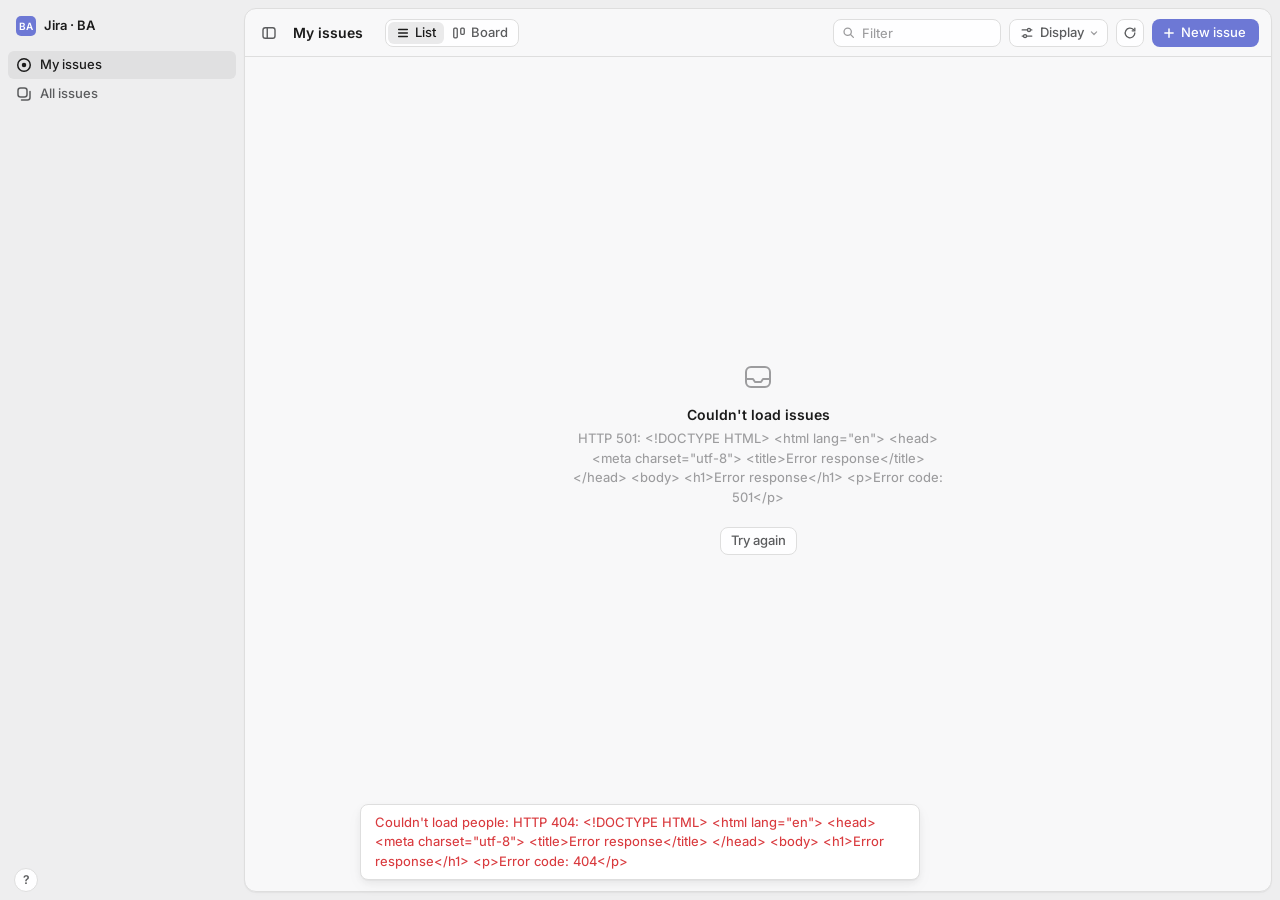
==== web/index.html @ 4c94a3e4 "Clean up the app shell: shortcuts dialog, Display popover, collapsible sidebar Sidebar: drop the key" ====
<!doctype html>
<html lang="en">
<head>
<meta charset="utf-8">
<meta name="viewport" content="width=device-width, initial-scale=1">
<title>jira-lite</title>
<link rel="icon" href="data:image/svg+xml,<svg xmlns='http://www.w3.org/2000/svg' viewBox='0 0 16 16'><rect width='16' height='16' rx='4' fill='%235e69d1'/></svg>">
<link rel="preconnect" href="https://fonts.googleapis.com">
<link rel="preconnect" href="https://fonts.gstatic.com" crossorigin>
<link rel="stylesheet" href="https://fonts.googleapis.com/css2?family=Inter:opsz,wght@14..32,100..900&display=swap">
<link rel="stylesheet" href="css/tokens.css">
<link rel="stylesheet" href="css/base.css">
<link rel="stylesheet" href="css/layout.css">
<link rel="stylesheet" href="css/list.css">
<link rel="stylesheet" href="css/board.css">
<link rel="stylesheet" href="css/icons.css">
<link rel="stylesheet" href="css/detail.css">
<link rel="stylesheet" href="css/overlays.css">
<link rel="stylesheet" href="css/responsive.css">
<link rel="stylesheet" href="css/auth.css">
<script type="module" src="js/main.js"></script>
</head>
<body>
<nav id="side" aria-label="Sidebar"></nav>
<div id="scrim"></div>
<div id="frame">
  <div id="top">
    <button class="btn icon ghost" id="sideBtn" title="Toggle sidebar ([)" aria-label="Toggle sidebar" aria-controls="side" aria-expanded="true">
      <svg width="16" height="16" viewBox="0 0 16 16" fill="none" stroke="currentColor" stroke-width="1.4"><rect x="2" y="2.75" width="12" height="10.5" rx="2.25"/><path d="M6.25 3v10"/></svg>
    </button>
    <span id="title">My issues</span><span id="count"></span>
    <span class="seg" role="group" aria-label="View">
      <button id="vList" aria-pressed="true" title="List view (⌘B)" aria-label="List view">
        <svg width="14" height="14" viewBox="0 0 16 16" fill="none" stroke="currentColor" stroke-width="1.5" stroke-linecap="round"><path d="M3 4h10M3 8h10M3 12h10"/></svg><span class="lbl">List</span></button>
      <button id="vBoard" aria-pressed="false" title="Board view (⌘B)" aria-label="Board view">
        <svg width="14" height="14" viewBox="0 0 16 16" fill="none" stroke="currentColor" stroke-width="1.5"><rect x="2" y="2.5" width="4" height="11" rx="1.2"/><rect x="10" y="2.5" width="4" height="7" rx="1.2"/></svg><span class="lbl">Board</span></button>
    </span>
    <span class="spacer"></span>
    <label class="qwrap" title="Filter (/)">
      <svg width="13" height="13" viewBox="0 0 16 16" fill="none" stroke="currentColor" stroke-width="1.6" stroke-linecap="round"><circle cx="7" cy="7" r="4.5"/><path d="M10.5 10.5L14 14"/></svg>
      <input id="q" placeholder="Filter" aria-label="Filter issues" autocomplete="off" spellcheck="false">
    </label>
    <button class="btn" id="displayBtn" title="Display options" aria-haspopup="dialog" aria-expanded="false">
      <svg width="14" height="14" viewBox="0 0 16 16" fill="none" stroke="currentColor" stroke-width="1.5" stroke-linecap="round"><path d="M2.5 4.5h6M12 4.5h1.5M2.5 11.5H4M7.5 11.5h6"/><circle cx="10.25" cy="4.5" r="1.75"/><circle cx="5.75" cy="11.5" r="1.75"/></svg>
      <span class="lbl">Display</span>
      <svg class="dchev" width="12" height="12" viewBox="0 0 16 16" fill="none" stroke="currentColor" stroke-width="1.6" stroke-linecap="round" stroke-linejoin="round"><path d="M4.5 6.5L8 10l3.5-3.5"/></svg>
    </button>
    <button class="btn icon" id="refresh" title="Refresh (R)" aria-label="Refresh">
      <svg width="14" height="14" viewBox="0 0 16 16" fill="none" stroke="currentColor" stroke-width="1.5" stroke-linecap="round"><path d="M13.5 8a5.5 5.5 0 1 1-1.6-3.9"/><path d="M13.5 2.5v3h-3"/></svg>
    </button>
    <button class="btn primary" id="newBtn" title="New issue (C)" aria-label="New issue">
      <svg width="12" height="12" viewBox="0 0 16 16" fill="none" stroke="currentColor" stroke-width="2" stroke-linecap="round"><path d="M8 2.5v11M2.5 8h11"/></svg>
      <span class="lbl">New issue</span>
    </button>
  </div>
  <div id="body">
    <div id="list"></div>
    <div id="board" hidden></div>
    <aside id="detail" hidden></aside>
  </div>
</div>
<div id="toast" role="status"></div>
</body>
</html>
---- web/css/tokens.css ----
/* Tokens follow Linear's generated theme (base/accent/contrast in LCH), see README. */
:root {
  color-scheme: light dark;  /* native scrollbars and selects follow the theme */
  --font: "Inter", "SF Pro Display", -apple-system, BlinkMacSystemFont, "Segoe UI", Roboto, sans-serif;
  --row-h: 40px;
  --ctrl-h: 28px;           /* every header/sidebar control */
  --side-w: 244px;
  --ease: cubic-bezier(.25, .46, .45, .94);
  --fast: .12s;             /* hover / toggle transitions */

  --bg-sidebar: #eeeeef; --side-hover: #e4e4e5; --side-active: #e0e0e1;
  --bg: #f8f8f9; --bg-hover: #eeeeef; --bg-group: #f1f1f2; --bg-focus: #eaeaeb;
  --bg-selected: #e7e8f3; --elevated: #ffffff; --ctrl: #fefeff; --overlay: #0000003f;
  --border: #dedede; --border-faint: #f1f1f1;
  --title: #1b1b1b; --text: #2f2f31; --muted: #5b5c5e; --faint: #9c9c9e; --link: #3f60d9;
  --accent: #6d78d5; --accent-hover: #5e69c1; --err: #d93a3e; --warn: #b7791f;
  --skel: #e6e6e8;
  --shadow-low: 0 3px 6px -2px #00000005, 0 1px 1px #0000000a;
  --shadow-med: 0 6px 18px #00000008, 0 3px 9px #0000000f, 0 1px 1px #0000000a;
  --shadow-high: 0 16px 48px #00000024, 0 4px 12px #0000000f;

  --st-backlog: #a8acb3; --st-todo: #9c9c9e; --st-started: #e5b53a; --st-review: #26a544;
  --st-blocked: #f34e52; --st-done: #5e6ad2; --st-canceled: #95a2b3;

  /* Priority icons follow Jira's colour coding (red / orange / amber / blue). */
  --prio-highest: #e5493a; --prio-high: #ff7235; --prio-medium: #e5a000;
  --prio-low: #2f7de1; --prio-lowest: #2f7de1; --prio-none: var(--faint);
}
@media (prefers-color-scheme: dark) {
  :root {
    --bg-sidebar: #09090a; --side-hover: #1d1e1f; --side-active: #28292b;
    --bg: #111212; --bg-hover: #191a1b; --bg-group: #151617; --bg-focus: #222223;
    --bg-selected: #1b1e37; --elevated: #19191b; --ctrl: #1b1b1c; --overlay: #00000080;
    --border: #232325; --border-faint: #1a1b1d;
    --title: #ffffff; --text: #e2e3e5; --muted: #949597; --faint: #6b6b6e; --link: #6f7ffe;
    --accent: #5e69d1; --accent-hover: #6974e1; --err: #f2777a; --warn: #f2c94c;
    --skel: #1e1f21;
    --shadow-low: 0 .5px 1px 1px #0000004c;
    --shadow-med: 0 3px 8px #0000001f, 0 2px 5px #0000001f, 0 1px 1px #0000001f;
    --shadow-high: 0 16px 48px #00000080, 0 4px 12px #00000040;

    --st-backlog: #bec2c8; --st-todo: #e2e2e2; --st-started: #f2c94c; --st-review: #43bc58;
    --st-blocked: #f34e52; --st-done: #5e6ad2; --st-canceled: #95a2b3;

    --prio-highest: #f2777a; --prio-high: #ff7235; --prio-medium: #f2c94c;
    --prio-low: #4ea7fc; --prio-lowest: #4ea7fc;
  }
}
---- web/css/base.css ----
* { box-sizing: border-box; }
html, body { height: 100%; margin: 0; }
body {
  display: flex; background: var(--bg-sidebar); color: var(--text);
  font: 450 13px/1.5 var(--font); font-feature-settings: "cv01", "ss03";
  -webkit-font-smoothing: antialiased;
}
button { font: inherit; color: inherit; background: none; border: 0; padding: 0; cursor: pointer; }
input, textarea, select { font: inherit; color: inherit; }
a { color: var(--link); text-decoration: none; }
a:hover { text-decoration: underline; }
kbd { display: inline-grid; place-items: center; min-width: 18px; height: 18px; padding: 0 4px; vertical-align: middle;
  font: 500 11px/1 var(--font); border: 1px solid var(--border); border-radius: 4px; color: var(--muted); background: var(--bg); }

/* Focus rings for keyboard users only. Text fields show focus with their border instead. */
:is(button, a, select, summary, [role="button"], [role="switch"], [tabindex]):focus-visible {
  outline: 2px solid var(--accent); outline-offset: 1px;
}
:is(button, a, select, [role="button"], [tabindex]):focus:not(:focus-visible) { outline: none; }
[tabindex="-1"]:focus { outline: none; }

@media (prefers-reduced-motion: reduce) {
  *, *::before, *::after { transition-duration: 0s !important; animation-duration: 0s !important; }
}
---- web/css/layout.css ----
/* ---- sidebar ---- */
#side { width: var(--side-w); flex: none; display: flex; flex-direction: column; gap: 1px; padding: 10px 8px 8px; overflow: hidden;
  transition: margin-left var(--fast) var(--ease), visibility var(--fast); }
body.side-hidden #side { margin-left: calc(-1 * var(--side-w)); visibility: hidden; }
.side-scroll { flex: 1; min-height: 0; overflow: auto; display: flex; flex-direction: column; gap: 1px; margin: 0 -8px; padding: 0 8px; }
.ws { display: flex; align-items: center; gap: 8px; height: 32px; flex: none; padding: 0 8px; margin-bottom: 8px; font-weight: 600; color: var(--title); }
.logo { width: 20px; height: 20px; border-radius: 5px; background: var(--accent); color: #fff; display: grid; place-items: center; font-size: 10px; font-weight: 600; }
.nav { display: flex; align-items: center; gap: 8px; width: 100%; height: var(--ctrl-h); flex: none; padding: 0 8px; border-radius: 6px; color: var(--muted);
  font-weight: 500; text-align: left; white-space: nowrap; transition: background var(--fast) var(--ease), color var(--fast) var(--ease); }
.nav:hover { background: var(--side-hover); color: var(--text); }
.nav.on { background: var(--side-active); color: var(--title); }
.nav span { overflow: hidden; text-overflow: ellipsis; }
.nav.more { color: var(--faint); font-size: 12.5px; padding-left: 34px; }
.nav.more:hover { color: var(--text); }
.people { display: flex; flex-direction: column; gap: 1px; }
.plist-side { display: flex; flex-direction: column; gap: 1px; }
.side-h { display: flex; align-items: center; gap: 2px; width: fit-content; height: 24px; margin: 14px 0 2px; padding: 0 6px 0 8px; border-radius: 6px;
  font-size: 12px; font-weight: 500; color: var(--faint); transition: color var(--fast) var(--ease), background var(--fast) var(--ease); }
.side-h:hover { color: var(--text); background: var(--side-hover); }
.side-h .chev { transition: transform var(--fast) var(--ease); }
.side-h.closed .chev { transform: rotate(-90deg); }
.pfilter { height: 26px; flex: none; margin: 0 0 4px; padding: 0 8px; border: 1px solid var(--border); border-radius: 6px; background: var(--ctrl);
  font-size: 12px; outline: 0; transition: border-color var(--fast) var(--ease); }
.pfilter:focus { border-color: var(--accent); }
.pfilter::placeholder { color: var(--faint); }
.side-note { padding: 4px 8px; color: var(--faint); font-size: 12px; }
.side-foot { display: flex; align-items: center; gap: 4px; flex: none; padding: 8px 0 0 6px; }
.side-foot.with-me { border-top: 1px solid var(--border); margin-top: 6px; padding: 4px 0 0; }
#side .side-foot .me { flex: 1; min-width: 0; height: 36px; margin: 0; padding: 0 2px 0 8px; border-top: 0; }
#side .side-foot .me .name { display: block; }
.helpbtn { width: 24px; height: 24px; flex: none; display: grid; place-items: center; border: 1px solid var(--border); border-radius: 50%;
  background: var(--ctrl); color: var(--muted); font-size: 12px; font-weight: 600; line-height: 1;
  transition: color var(--fast) var(--ease), background var(--fast) var(--ease); }
.helpbtn:hover { color: var(--title); background: var(--side-hover); }
#scrim { display: none; }

/* ---- main frame ---- */
#frame { flex: 1; min-width: 0; display: flex; flex-direction: column; overflow: hidden; margin: 8px 8px 8px 0;
  background: var(--bg); border: 1px solid var(--border); border-radius: 12px; box-shadow: var(--shadow-low);
  transition: margin var(--fast) var(--ease); }
body.side-hidden #frame { margin-left: 8px; }
#top { position: relative; height: 48px; flex: none; display: flex; align-items: center; gap: 8px; padding: 0 12px 0 10px; border-bottom: 1px solid var(--border); }
#title { min-width: 0; overflow: hidden; text-overflow: ellipsis; font-size: 14px; font-weight: 600; color: var(--title); white-space: nowrap; margin-left: 2px; }
#count { color: var(--faint); font-weight: 500; white-space: nowrap; font-variant-numeric: tabular-nums; }
.spacer { flex: 1; }
.seg { display: inline-flex; flex: none; height: var(--ctrl-h); border: 1px solid var(--border); border-radius: 8px; padding: 2px; background: var(--ctrl); margin-left: 6px; }
.seg button { height: 22px; padding: 0 8px; border-radius: 6px; color: var(--muted); font-weight: 500; display: inline-flex; align-items: center; gap: 5px;
  transition: background var(--fast) var(--ease), color var(--fast) var(--ease); }
.seg button:hover { color: var(--text); }
.seg button[aria-pressed="true"] { background: var(--bg-focus); color: var(--title); }
.qwrap { position: relative; display: inline-flex; align-items: center; flex: none; }
.qwrap svg { position: absolute; left: 9px; color: var(--faint); pointer-events: none; transition: color var(--fast) var(--ease); }
#q { width: 168px; height: var(--ctrl-h); padding: 0 10px 0 28px; border: 1px solid var(--border); border-radius: 8px; background: var(--ctrl);
  outline: 0; transition: width var(--fast) var(--ease), border-color var(--fast) var(--ease); }
#q::placeholder { color: var(--faint); }
#q:hover { border-color: var(--faint); }
#q:focus { border-color: var(--accent); width: 232px; }
.qwrap.active #q { border-color: var(--accent); }
.qwrap.active svg, .qwrap:focus-within svg { color: var(--accent); }
.btn { height: var(--ctrl-h); flex: none; padding: 0 10px; display: inline-flex; align-items: center; gap: 6px; border: 1px solid var(--border); border-radius: 8px;
  background: var(--ctrl); color: var(--muted); font-weight: 500; white-space: nowrap;
  transition: background var(--fast) var(--ease), color var(--fast) var(--ease), border-color var(--fast) var(--ease); }
.btn:hover { background: var(--bg-hover); color: var(--text); text-decoration: none; }
.btn[aria-pressed="true"], .btn[aria-expanded="true"]:not(#sideBtn) { background: var(--bg-focus); color: var(--title); }
.btn.icon { width: var(--ctrl-h); padding: 0; justify-content: center; }
.btn.ghost { border-color: transparent; background: none; }
.btn.ghost:hover { background: var(--bg-hover); }
.btn.primary { background: var(--accent); border-color: transparent; color: #fff; }
.btn.primary:hover { background: var(--accent-hover); color: #fff; }
.btn.primary kbd { background: none; border-color: #ffffff55; color: #ffffffcc; }
.btn:disabled { opacity: .5; cursor: default; }
.btn .dchev { color: var(--faint); margin: 0 -3px 0 -2px; }
#newBtn { padding: 0 12px 0 10px; }
#refresh.spin svg { animation: spin .8s linear infinite; }
@keyframes spin { to { transform: rotate(360deg); } }
#body { flex: 1; display: flex; min-height: 0; }

/* ---- loading skeleton and empty states (list and board) ---- */
.skeleton { flex: 1; padding-top: 8px; }
.skel-row { display: flex; align-items: center; gap: 14px; height: var(--row-h); padding: 0 20px 0 16px; }
.skel { display: block; height: 10px; border-radius: 5px; background: var(--skel); animation: pulse 1.1s ease-in-out infinite alternate; }
.skel.dot { width: 14px; height: 14px; border-radius: 50%; flex: none; }
.skel.key { width: 52px; flex: none; }
@keyframes pulse { from { opacity: .55; } to { opacity: 1; } }
.empty-state { margin: auto; display: flex; flex-direction: column; align-items: center; gap: 4px; max-width: 420px; padding: 72px 24px;
  text-align: center; color: var(--muted); animation: fade .2s var(--ease); }
.empty-state .eicon { color: var(--faint); margin-bottom: 8px; }
.empty-state h3 { margin: 0; font-size: 14px; line-height: 20px; font-weight: 600; color: var(--title); overflow-wrap: anywhere; }
.empty-state p { margin: 0; color: var(--faint); }
.empty-state kbd { margin: 0 2px; }
.eactions { display: flex; flex-wrap: wrap; justify-content: center; gap: 8px; margin-top: 16px; }
---- web/css/list.css ----
/* ---- list ---- */
#list { flex: 1; min-width: 0; overflow: auto; padding-bottom: 32px; overflow-anchor: none; }
#list.is-empty { display: flex; flex-direction: column; }
.gh { position: sticky; top: 0; z-index: 1; display: flex; align-items: center; gap: 8px; height: 36px; padding: 0 20px 0 12px;
  background: var(--bg-group); color: var(--title); font-weight: 500; cursor: pointer; user-select: none; }
.gh:focus-visible { outline-offset: -2px; }
.gh .av { width: 16px; height: 16px; font-size: 7.5px; }
.chev { color: var(--faint); transition: transform var(--fast) var(--ease); }
.gh.closed .chev { transform: rotate(-90deg); }
.gcount { color: var(--faint); font-variant-numeric: tabular-nums; }
.flat { padding-top: 4px; }
.row { display: flex; align-items: center; gap: 10px; height: var(--row-h); padding: 0 20px 0 12px; cursor: default;
  transition: background var(--fast) var(--ease); }
.row.cur { background: var(--bg-hover); transition: none; }
.row.open { background: var(--bg-selected); }
.rid { width: 66px; flex: none; color: var(--muted); font-variant-numeric: tabular-nums; }
.rtitle { flex: 1; min-width: 0; overflow: hidden; white-space: nowrap; text-overflow: ellipsis; color: var(--title); font-weight: 500; }
.rright { display: flex; align-items: center; gap: 10px; flex: none; max-width: 55%; min-width: 0; }
.rdate { width: 48px; flex: none; text-align: right; color: var(--faint); font-size: 12px; font-variant-numeric: tabular-nums; }
.ibtn { display: grid; place-items: center; width: 22px; height: 22px; flex: none; border-radius: 5px; transition: background var(--fast) var(--ease); }
.ibtn:hover { background: var(--bg-focus); }
.badge { display: inline-flex; align-items: center; gap: 4px; height: 20px; flex: none; padding: 0 6px; border: 1px solid var(--border); border-radius: 9999px;
  color: var(--muted); font-size: 11.5px; font-weight: 500; font-variant-numeric: tabular-nums; }
.empty { padding: 48px 20px; text-align: center; color: var(--faint); }

/* ---- metadata chips: labels and due date (rows and cards) ---- */
.labels { display: inline-flex; align-items: center; gap: 4px; min-width: 0; }
.pill { display: inline-flex; align-items: center; gap: 5px; height: 20px; min-width: 0; max-width: 132px; padding: 0 7px; flex: none;
  border: 1px solid var(--border); border-radius: 9999px; color: var(--muted); font-size: 11.5px; font-weight: 500; white-space: nowrap; }
.pill > span { overflow: hidden; text-overflow: ellipsis; }
.pill > i { width: 7px; height: 7px; flex: none; border-radius: 50%; background: hsl(var(--h) 58% 56%); }
.pill.more { padding: 0 6px; }
.due { display: inline-flex; align-items: center; gap: 4px; height: 20px; flex: none; padding: 0 7px 0 6px; border: 1px solid var(--border); border-radius: 9999px;
  color: var(--muted); font-size: 11.5px; font-weight: 500; white-space: nowrap; font-variant-numeric: tabular-nums; }
.due.soon { color: var(--warn); border-color: color-mix(in srgb, var(--warn) 40%, var(--border)); }
.due.overdue { color: var(--err); border-color: color-mix(in srgb, var(--err) 40%, var(--border)); }
---- web/css/board.css ----
/* ---- board ---- */
#board { flex: 1; min-width: 0; display: flex; gap: 8px; padding: 12px; overflow-x: auto; overflow-y: hidden; }
#board[hidden], #list[hidden] { display: none; }
.col { width: 248px; flex: none; display: flex; flex-direction: column; max-height: 100%; border-radius: 10px; background: var(--bg-group); }
.col.drop { outline: 2px dashed var(--accent); outline-offset: -2px; }
.colh { display: flex; align-items: center; gap: 8px; height: 40px; flex: none; padding: 0 12px; font-weight: 500; color: var(--title); }
.colh .cname { min-width: 0; overflow: hidden; white-space: nowrap; text-overflow: ellipsis; }
.cards { display: flex; flex-direction: column; gap: 6px; padding: 0 6px 8px; overflow-y: auto; min-height: 48px; }
.tcard { background: var(--elevated); border: 1px solid var(--border); border-radius: 8px; padding: 9px 11px 10px; box-shadow: var(--shadow-low);
  cursor: grab; user-select: none; transition: border-color var(--fast) var(--ease); }
.tcard.cur { border-color: var(--bg-border-strong, #9c9c9e66); }
.tcard.open { border-color: var(--accent); }
.tcard.dragging { opacity: .4; }
.tcard .top { display: flex; align-items: center; gap: 6px; color: var(--muted); font-size: 12px; font-variant-numeric: tabular-nums; }
.tcard .t { margin: 4px 0 8px; color: var(--title); font-weight: 500; display: -webkit-box; -webkit-line-clamp: 3; -webkit-box-orient: vertical; overflow: hidden; }
.tcard .bot { display: flex; flex-wrap: wrap; align-items: center; gap: 4px 6px; min-height: 20px; }
.tcard .bot .labels { flex-wrap: wrap; }
.tcard .pill { max-width: 112px; }

/* Folded empty columns and "Show completed": quiet chips after the last column. */
.lane { flex: none; display: flex; flex-direction: column; align-items: flex-start; gap: 6px; padding-top: 6px; }
.lane-chip { height: var(--ctrl-h); padding: 0 10px; border: 1px dashed var(--border); border-radius: 8px; color: var(--muted); font-weight: 500; white-space: nowrap;
  transition: background var(--fast) var(--ease), color var(--fast) var(--ease), border-color var(--fast) var(--ease); }
.lane-chip:hover { background: var(--bg-hover); color: var(--text); border-style: solid; }
---- web/css/icons.css ----
/* ---- icons & avatars ---- */
.s-backlog { color: var(--st-backlog); } .s-todo { color: var(--st-todo); } .s-started { color: var(--st-started); }
.s-review { color: var(--st-review); } .s-blocked { color: var(--st-blocked); } .s-done { color: var(--st-done); }
.s-canceled { color: var(--st-canceled); }
.picon { color: var(--muted); flex: none; }
.p-highest { color: var(--prio-highest); } .p-high { color: var(--prio-high); } .p-medium { color: var(--prio-medium); }
.p-low { color: var(--prio-low); } .p-lowest { color: var(--prio-lowest); } .p-none { color: var(--prio-none); }
.av { width: 18px; height: 18px; flex: none; border-radius: 50%; display: inline-grid; place-items: center;
  color: #fff; font-size: 8.5px; font-weight: 600; letter-spacing: 0; }
.av.none { color: var(--faint); }
---- web/css/detail.css ----
/* ---- detail (peek) ---- */
#detail { width: 50%; min-width: 400px; max-width: 760px; display: flex; flex-direction: column; border-left: 1px solid var(--border); background: var(--bg); }
#detail[hidden] { display: none; }
.dh { height: 48px; flex: none; display: flex; align-items: center; gap: 8px; padding: 0 12px 0 24px; border-bottom: 1px solid var(--border); color: var(--muted); }
.dh .crumb { font-weight: 500; }
.dscroll { flex: 1; overflow: auto; padding: 22px 32px 48px; }
.parent { display: inline-flex; align-items: center; gap: 6px; max-width: 100%; margin-bottom: 8px; color: var(--muted); font-size: 12px; font-weight: 500; }
.parent:hover { color: var(--title); }
.parent span { overflow: hidden; white-space: nowrap; text-overflow: ellipsis; }
.dtitle { display: block; width: 100%; font-size: 20px; line-height: 28px; font-weight: 600; color: var(--title); margin: 0 0 14px; letter-spacing: -.01em;
  border-radius: 6px; cursor: text; }
h1.dtitle:hover { background: var(--bg-hover); box-shadow: 0 0 0 4px var(--bg-hover); }
textarea.dtitle { border: 0; outline: 0; background: var(--bg-hover); box-shadow: 0 0 0 4px var(--bg-hover); resize: none; padding: 0; overflow: hidden; font-family: inherit; }
.props { display: flex; flex-wrap: wrap; gap: 6px; margin-bottom: 20px; }
.chip { height: 28px; display: inline-flex; align-items: center; gap: 6px; padding: 0 10px 0 8px; border: 1px solid var(--border);
  border-radius: 9999px; color: var(--text); font-weight: 500; background: var(--ctrl); white-space: nowrap; }
button.chip:hover, label.chip:hover { background: var(--bg-hover); }
.chip select { appearance: none; -webkit-appearance: none; border: 0; outline: 0; background: none; padding: 0 2px 0 0; font-weight: 500; cursor: pointer; max-width: 200px; }
.chip.req { border-style: dashed; }
.chip.bad { border-color: var(--err); color: var(--err); }
.meta { color: var(--faint); font-size: 12px; margin: -8px 0 20px; }
.sec { display: flex; align-items: center; gap: 8px; font-size: 12px; font-weight: 500; color: var(--faint); margin: 26px 0 10px; }
.sec .spacer { flex: 1; }
.link { color: var(--muted); font-size: 12px; font-weight: 500; padding: 2px 6px; border-radius: 5px; }
.link:hover { background: var(--bg-hover); color: var(--title); text-decoration: none; }
.adf { color: var(--text); font-size: 14px; line-height: 1.6; overflow-wrap: anywhere; }
.adf p { margin: 0 0 10px; }
.adf h3, .adf h4, .adf h5, .adf h6 { color: var(--title); font-weight: 600; margin: 18px 0 8px; }
.adf ul, .adf ol { padding-left: 22px; margin: 0 0 10px; }
.adf pre { background: var(--bg-group); border: 1px solid var(--border-faint); padding: 10px 12px; border-radius: 8px; overflow: auto; font-size: 12.5px; }
.adf code { background: var(--bg-focus); padding: 1px 4px; border-radius: 4px; font-size: .92em; }
.adf pre code { background: none; padding: 0; }
.adf blockquote { border-left: 2px solid var(--border); margin: 0 0 10px; padding-left: 12px; color: var(--muted); }
.adf hr { border: 0; border-top: 1px solid var(--border); margin: 16px 0; }
.adf table { border-collapse: collapse; margin-bottom: 10px; }
.adf td, .adf th { border: 1px solid var(--border); padding: 4px 8px; }
.adf .panel { background: var(--bg-group); padding: 10px 12px; border-radius: 8px; margin-bottom: 10px; }
.adf .mention { color: var(--link); font-weight: 500; }
.adf .att { color: var(--faint); font-size: 12px; }
.nodesc { color: var(--faint); }
.subs { border: 1px solid var(--border); border-radius: 9px; overflow: hidden; }
.subrow { display: flex; align-items: center; gap: 8px; height: 36px; padding: 0 10px 0 6px; cursor: default; }
.subrow + .subrow { border-top: 1px solid var(--border-faint); }
.subrow:hover { background: var(--bg-hover); }
.subrow .rid { width: auto; min-width: 60px; }
.card { border: 1px solid var(--border); border-radius: 9px; padding: 12px 16px 14px; margin-bottom: 10px; background: var(--ctrl); }
.card .who { display: flex; align-items: center; gap: 8px; margin-bottom: 6px; }
.card .name { font-weight: 500; color: var(--title); }
.card .when { color: var(--faint); font-size: 12px; }
.composer { border: 1px solid var(--border); border-radius: 9px; background: var(--ctrl); padding: 10px 12px 8px; }
.composer:focus-within { border-color: var(--accent); }
.composer textarea { width: 100%; min-height: 64px; resize: vertical; border: 0; outline: 0; background: none; font-size: 14px; }
.crow { display: flex; align-items: center; gap: 8px; justify-content: flex-end; }
.cmsg { color: var(--faint); font-size: 12px; margin-right: auto; }
---- web/css/overlays.css ----
/* ---- menus, modals, toast ---- */
.menu { position: fixed; z-index: 30; min-width: 220px; max-width: 320px; padding: 4px; background: var(--elevated);
  border: 1px solid var(--border); border-radius: 8px; box-shadow: var(--shadow-med); animation: pop .1s var(--ease); }
.mlist { max-height: 320px; overflow: auto; }
@keyframes pop { from { opacity: 0; transform: translateY(-2px); } }
.mh { padding: 6px 8px 4px; font-size: 12px; color: var(--faint); }
.msearch { width: 100%; height: 30px; margin: 2px 0 4px; padding: 0 8px; border: 0; border-bottom: 1px solid var(--border); background: none; outline: 0; }
.mi { display: flex; align-items: center; gap: 8px; width: 100%; height: 32px; padding: 0 8px; border-radius: 5px; text-align: left; color: var(--text); }
.mi.hi { background: var(--bg-focus); }
.mi .grow { flex: 1; overflow: hidden; text-overflow: ellipsis; white-space: nowrap; }
.mi .via { color: var(--faint); font-size: 12px; white-space: nowrap; }
.overlay { position: fixed; inset: 0; z-index: 20; background: var(--overlay); display: flex; align-items: flex-start; justify-content: center;
  padding: 12vh 16px 16px; animation: fade .12s var(--ease); }
@keyframes fade { from { opacity: 0; } }
.modal { width: min(720px, 100%); background: var(--elevated); border: 1px solid var(--border); border-radius: 12px; box-shadow: var(--shadow-high);
  display: flex; flex-direction: column; max-height: 76vh; animation: pop .15s var(--ease); }
.mhead { display: flex; align-items: center; gap: 8px; padding: 12px 12px 0 18px; color: var(--muted); font-weight: 500; }
.mbody { padding: 12px 18px 4px; overflow: auto; }
.ntitle { width: 100%; border: 0; outline: 0; background: none; font-size: 18px; font-weight: 600; color: var(--title); padding: 4px 0; }
.ndesc { width: 100%; min-height: 110px; border: 0; outline: 0; background: none; resize: vertical; font-size: 14px; padding: 6px 0; }
.mfoot { display: flex; align-items: center; gap: 8px; padding: 12px 14px; border-top: 1px solid var(--border); }
.warn { color: var(--err); font-size: 12px; margin: 4px 0 8px; }
.palette { width: min(640px, 100%); background: var(--elevated); border: 1px solid var(--border); border-radius: 12px; box-shadow: var(--shadow-high);
  overflow: hidden; animation: pop .15s var(--ease); }
.pinput { width: 100%; height: 52px; padding: 0 18px; border: 0; border-bottom: 1px solid var(--border); outline: 0; background: none; font-size: 15px; }
.plist { max-height: min(420px, 60vh); overflow: auto; padding: 6px; }
.plist .mi { height: 38px; }
#toast { position: fixed; left: 50%; bottom: 20px; transform: translate(-50%, 8px); opacity: 0; pointer-events: none; z-index: 40;
  background: var(--elevated); border: 1px solid var(--border); border-radius: 8px; box-shadow: var(--shadow-med);
  padding: 8px 14px; max-width: min(560px, calc(100vw - 32px)); transition: opacity .15s var(--ease), transform .15s var(--ease); }
#toast.show { opacity: 1; transform: translate(-50%, 0); }
#toast.err { color: var(--err); }

/* ---- Display popover ---- */
.menu.pop { min-width: 0; padding: 6px; }
.menu.display { width: 272px; }
.drow { display: flex; align-items: center; justify-content: space-between; gap: 12px; width: 100%; min-height: 32px; padding: 0 6px 0 8px;
  border-radius: 6px; color: var(--text); text-align: left; transition: background var(--fast) var(--ease); }
button.drow:hover { background: var(--bg-hover); }
.drow:focus-visible { outline-offset: -2px; }
.dsel { height: 26px; min-width: 128px; padding: 0 26px 0 8px; border: 1px solid var(--border); border-radius: 6px; background-color: var(--ctrl);
  background-image: url("data:image/svg+xml,%3Csvg xmlns='http://www.w3.org/2000/svg' width='12' height='12' viewBox='0 0 16 16'%3E%3Cpath d='M4.5 6.5L8 10l3.5-3.5' fill='none' stroke='%239c9c9e' stroke-width='1.6' stroke-linecap='round' stroke-linejoin='round'/%3E%3C/svg%3E");
  background-repeat: no-repeat; background-position: right 7px center; -webkit-appearance: none; appearance: none;
  font-size: 12.5px; font-weight: 500; cursor: pointer; transition: border-color var(--fast) var(--ease); }
.dsel:hover { border-color: var(--faint); }
.dsel:disabled { opacity: .55; cursor: default; }
.dsep { height: 1px; margin: 5px -6px; background: var(--border); }
.switch { position: relative; width: 28px; height: 16px; flex: none; border-radius: 9999px; background: var(--border); transition: background var(--fast) var(--ease); }
.switch::after { content: ""; position: absolute; top: 2px; left: 2px; width: 12px; height: 12px; border-radius: 50%; background: #fff;
  box-shadow: 0 1px 2px #0000004d; transition: transform var(--fast) var(--ease); }
[aria-checked="true"] > .switch { background: var(--accent); }
[aria-checked="true"] > .switch::after { transform: translateX(12px); }

/* ---- Keyboard shortcuts dialog ---- */
.modal.help { width: min(620px, 100%); outline: none; }
.help-h { display: flex; align-items: center; justify-content: space-between; gap: 8px; padding: 10px 10px 10px 20px; border-bottom: 1px solid var(--border); }
.help-h h2 { margin: 0; font-size: 14px; line-height: 20px; font-weight: 600; color: var(--title); }
.help-b { display: grid; grid-template-columns: 1fr 1fr; gap: 6px 32px; padding: 10px 20px 18px; overflow: auto; }
.kgroup h3 { margin: 10px 0 4px; font-size: 12px; font-weight: 500; color: var(--faint); }
.krow { display: flex; align-items: center; justify-content: space-between; gap: 12px; min-height: 30px; color: var(--text); }
.keys { display: inline-flex; align-items: center; gap: 6px; flex: none; }
.combo { display: inline-flex; gap: 3px; }
.keys .or { color: var(--faint); font-size: 11.5px; }
---- web/css/responsive.css ----
/* Rows: labels go first, then the updated date, as the list narrows. */
@media (max-width: 1180px) {
  .row .labels { display: none; }
}
@media (max-width: 900px) {
  .seg .lbl, #displayBtn .lbl, #displayBtn .dchev { display: none; }
  #displayBtn { width: var(--ctrl-h); padding: 0; justify-content: center; }
  #q { width: 120px; }
  #q:focus { width: 168px; }
  .rdate { display: none; }
}

/* Phone: the sidebar becomes a slide-in drawer, header controls shrink to icons, rows take two lines. */
@media (max-width: 760px) {
  #side { position: fixed; z-index: 25; top: 0; bottom: 0; left: 0; width: min(280px, 86vw); margin: 0; padding-top: 12px;
    background: var(--bg-sidebar); box-shadow: var(--shadow-high); transform: translateX(-100%); visibility: hidden;
    transition: transform .16s var(--ease), visibility .16s; }
  body.side-hidden #side { margin-left: 0; }
  body.side-open #side { transform: none; visibility: visible; }
  body.side-open #scrim { display: block; position: fixed; inset: 0; z-index: 24; background: var(--overlay); animation: fade .12s var(--ease); }
  #frame, body.side-hidden #frame { margin: 8px; }
  #top { padding: 0 8px 0 6px; gap: 6px; }
  .seg { margin-left: 2px; }
  #title { flex: none; max-width: 38vw; }  /* the count gives way first */
  #count { min-width: 0; overflow: hidden; text-overflow: ellipsis; }

  /* Filter: an icon that expands over the header while in use. */
  #q { width: var(--ctrl-h); padding: 0 0 0 26px; color: transparent; cursor: pointer; }
  #q::placeholder { color: transparent; }
  #q:focus { width: var(--ctrl-h); }
  .qwrap:focus-within { position: absolute; z-index: 3; left: 8px; right: 8px; }
  .qwrap:focus-within #q { width: 100%; padding-right: 10px; color: inherit; cursor: text; }
  .qwrap:focus-within #q::placeholder { color: var(--faint); }
  #newBtn { width: var(--ctrl-h); padding: 0; justify-content: center; }
  #newBtn .lbl { display: none; }

  .row { display: grid; grid-template-columns: 22px auto 1fr auto; grid-template-areas: "st title title title" "pr id . right";
    align-items: center; column-gap: 8px; row-gap: 2px; height: auto; min-height: 58px; padding: 8px 12px; }
  .row > .ibtn:first-child { grid-area: pr; }
  .row > .ibtn:nth-of-type(2) { grid-area: st; }
  .row > .rid { grid-area: id; width: auto; font-size: 12px; }
  .row > .rtitle { grid-area: title; white-space: normal; display: -webkit-box; -webkit-line-clamp: 2; -webkit-box-orient: vertical; line-height: 19px; }
  .row > .rright { grid-area: right; gap: 6px; max-width: none; }
  .gh { padding: 0 12px 0 8px; }

  #board { padding: 8px; }
  .col { width: min(264px, 80vw); }

  #detail { position: fixed; inset: 0; z-index: 5; width: auto; min-width: 0; max-width: none; border: 0; }
  .dscroll { padding: 20px 16px 40px; }
  .overlay { padding-top: 16px; }
  .help-b { grid-template-columns: 1fr; }
}
---- web/css/auth.css ----
/* ---- sign-in screen (OAuth mode) ---- */
body.signed-out #side, body.signed-out #frame, body.signed-out #toast,
body.signed-out .menu, body.signed-out .overlay { display: none; }
#signin { flex: 1; display: grid; place-items: center; padding: 24px 16px; background: var(--bg-sidebar); }
.signin-card { width: min(360px, 100%); display: flex; flex-direction: column; align-items: center; text-align: center;
  padding: 36px 32px 26px; background: var(--elevated); border: 1px solid var(--border); border-radius: 12px;
  box-shadow: var(--shadow-med); animation: pop .15s var(--ease); }
.logo.big { width: 40px; height: 40px; border-radius: 10px; font-size: 15px; margin-bottom: 20px; }
.signin-card h1 { margin: 0; font-size: 18px; line-height: 26px; font-weight: 600; color: var(--title); letter-spacing: -.01em; }
.signin-card .where { margin: 4px 0 24px; color: var(--muted); overflow-wrap: anywhere; }
.btn.big { width: 100%; height: 36px; justify-content: center; gap: 8px; font-size: 13.5px; }
.btn.big:focus-visible { outline: 2px solid var(--accent); outline-offset: 2px; }
.signin-card .note { margin: 14px 0 0; color: var(--faint); font-size: 12px; }

/* ---- signed-in user, sidebar footer ---- */
.me { display: flex; align-items: center; gap: 8px; height: 40px; flex: none; padding: 4px 2px 0 8px; margin-top: 6px;
  border-top: 1px solid var(--border); color: var(--text); font-weight: 500; }
.me .name { flex: 1; min-width: 0; overflow: hidden; white-space: nowrap; text-overflow: ellipsis; }
.me .link { flex: none; }

@media (max-width: 760px) {
  .me { height: 28px; margin: 0 0 0 auto; padding: 0; border-top: 0; }
  .me .name { display: none; }
}
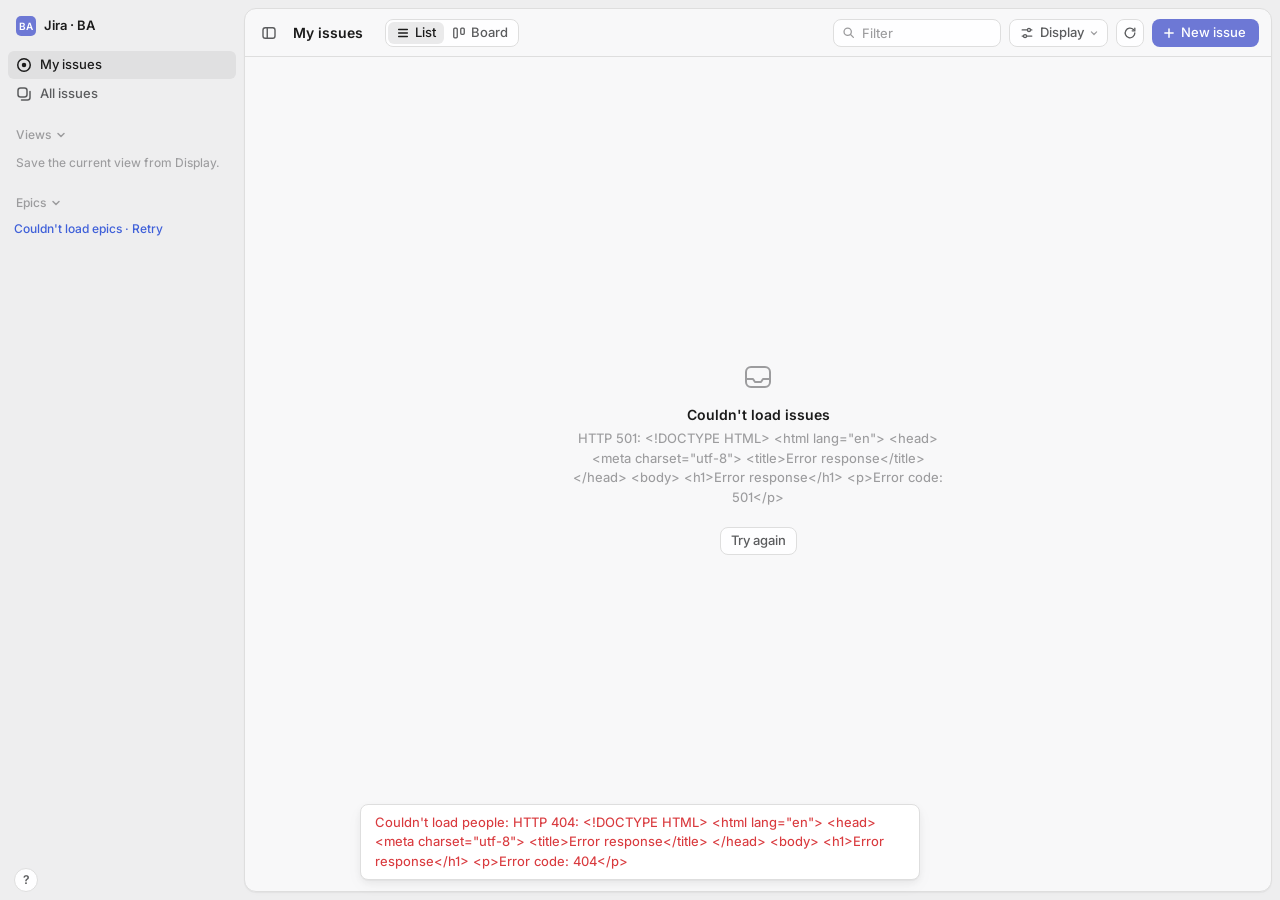
==== commit 0c890d3c: "Bulk select & edit, saved views and an Epics sidebar Selection: x toggles the cursor's issue, shift+" ====
--- a/web/index.html
+++ b/web/index.html
@@ -29,6 +29,10 @@
       <svg width="16" height="16" viewBox="0 0 16 16" fill="none" stroke="currentColor" stroke-width="1.4"><rect x="2" y="2.75" width="12" height="10.5" rx="2.25"/><path d="M6.25 3v10"/></svg>
     </button>
     <span id="title">My issues</span><span id="count"></span>
+    <button class="epic-link" id="epicLink" hidden>
+      <span class="lbl">Open epic</span>
+      <svg width="12" height="12" viewBox="0 0 14 14" fill="none" stroke="currentColor" stroke-width="1.4" stroke-linecap="round" stroke-linejoin="round"><path d="M8.5 2.5h3v3M11.5 2.5L6.5 7.5M10 8.5v2a1 1 0 0 1-1 1H3.5a1 1 0 0 1-1-1V5a1 1 0 0 1 1-1h2"/></svg>
+    </button>
     <span class="seg" role="group" aria-label="View">
       <button id="vList" aria-pressed="true" title="List view (⌘B)" aria-label="List view">
         <svg width="14" height="14" viewBox="0 0 16 16" fill="none" stroke="currentColor" stroke-width="1.5" stroke-linecap="round"><path d="M3 4h10M3 8h10M3 12h10"/></svg><span class="lbl">List</span></button>
@@ -59,6 +63,7 @@
     <aside id="detail" hidden></aside>
   </div>
 </div>
+<div id="selbar" role="toolbar" aria-label="Selected issues" hidden></div>
 <div id="toast" role="status"></div>
 </body>
 </html>
--- a/web/css/layout.css
+++ b/web/css/layout.css
@@ -89,3 +89,29 @@
 .empty-state p { margin: 0; color: var(--faint); }
 .empty-state kbd { margin: 0 2px; }
 .eactions { display: flex; flex-wrap: wrap; justify-content: center; gap: 8px; margin-top: 16px; }
+
+/* ---- sidebar: Views and Epics ---- */
+.side-sec { display: flex; flex-direction: column; gap: 1px; }
+.side-note.link { width: 100%; text-align: left; color: var(--link); }
+.nav-item { position: relative; display: flex; flex: none; }
+.nav-item > .nav { padding-right: 30px; }
+.nav-more { position: absolute; top: 3px; right: 4px; width: 22px; height: 22px; display: grid; place-items: center; border-radius: 5px; color: var(--faint);
+  opacity: 0; transition: opacity var(--fast) var(--ease), background var(--fast) var(--ease), color var(--fast) var(--ease); }
+.nav-item:hover .nav-more, .nav-item:focus-within .nav-more, .nav-item.on .nav-more { opacity: 1; }
+.nav-more:hover { background: var(--side-active); color: var(--text); }
+@media (hover: none) { .nav-more { opacity: 1; } }
+.nav-item.renaming { align-items: center; gap: 8px; height: var(--ctrl-h); padding: 0 2px 0 8px; color: var(--muted); }
+.nav-item.renaming svg { flex: none; }
+.nav-rename { flex: 1; min-width: 0; height: 24px; padding: 0 6px; border: 1px solid var(--accent); border-radius: 5px; background: var(--ctrl);
+  outline: 0; color: var(--title); font-weight: 500; }
+.nav.epic .ename { flex: 1; min-width: 0; }
+.nav .frac { flex: none; color: var(--faint); font-size: 11.5px; font-weight: 500; font-variant-numeric: tabular-nums; }
+.ering { flex: none; color: var(--accent); }
+.ering.full { color: var(--st-review); }
+
+/* ---- header: "Open epic" next to an epic's title ---- */
+.epic-link { flex: none; display: inline-flex; align-items: center; gap: 5px; height: 22px; padding: 0 7px 0 8px; margin-left: 2px; border: 1px solid var(--border);
+  border-radius: 6px; color: var(--muted); font-size: 12px; font-weight: 500; white-space: nowrap;
+  transition: background var(--fast) var(--ease), color var(--fast) var(--ease); }
+.epic-link:hover { background: var(--bg-hover); color: var(--title); }
+.epic-link[hidden] { display: none; }
--- a/web/css/list.css
+++ b/web/css/list.css
@@ -34,3 +34,15 @@
   color: var(--muted); font-size: 11.5px; font-weight: 500; white-space: nowrap; font-variant-numeric: tabular-nums; }
 .due.soon { color: var(--warn); border-color: color-mix(in srgb, var(--warn) 40%, var(--border)); }
 .due.overdue { color: var(--err); border-color: color-mix(in srgb, var(--err) 40%, var(--border)); }
+
+/* ---- multi-select: a checkbox in the row's left gutter (on hover, and on every row while selecting) ---- */
+.row { position: relative; padding-left: 30px; }
+.selbox { position: absolute; left: 8px; top: 50%; width: 16px; height: 16px; margin-top: -8px; display: grid; place-items: center;
+  border: 1px solid var(--faint); border-radius: 4px; background: var(--ctrl); color: transparent; opacity: 0;
+  transition: opacity var(--fast) var(--ease), background var(--fast) var(--ease), border-color var(--fast) var(--ease); }
+.selbox svg { width: 12px; height: 12px; }
+.row:hover .selbox, .selecting .selbox, .selbox:focus-visible { opacity: 1; }
+.selbox:hover { border-color: var(--muted); }
+.selbox[aria-checked="true"] { background: var(--accent); border-color: var(--accent); color: #fff; }
+.row.sel { background: color-mix(in srgb, var(--accent) 9%, var(--bg)); }
+.row.sel.cur { background: color-mix(in srgb, var(--accent) 14%, var(--bg)); }
--- a/web/css/board.css
+++ b/web/css/board.css
@@ -22,3 +22,9 @@
 .lane-chip { height: var(--ctrl-h); padding: 0 10px; border: 1px dashed var(--border); border-radius: 8px; color: var(--muted); font-weight: 500; white-space: nowrap;
   transition: background var(--fast) var(--ease), color var(--fast) var(--ease), border-color var(--fast) var(--ease); }
 .lane-chip:hover { background: var(--bg-hover); color: var(--text); border-style: solid; }
+
+/* Multi-select: the checkbox covers the priority icon on hover / while selecting. */
+.tcard { position: relative; }
+.tcard .selbox { left: auto; right: 10px; top: 9px; margin-top: 0; }
+.tcard:hover .top .picon, .selecting .tcard .top .picon { visibility: hidden; }
+.tcard.sel { border-color: color-mix(in srgb, var(--accent) 70%, var(--border)); background: color-mix(in srgb, var(--accent) 7%, var(--elevated)); }
--- a/web/css/detail.css
+++ b/web/css/detail.css
@@ -1,9 +1,14 @@
 /* ---- detail (peek) ---- */
 #detail { width: 50%; min-width: 400px; max-width: 760px; display: flex; flex-direction: column; border-left: 1px solid var(--border); background: var(--bg); }
 #detail[hidden] { display: none; }
-.dh { height: 48px; flex: none; display: flex; align-items: center; gap: 8px; padding: 0 12px 0 24px; border-bottom: 1px solid var(--border); color: var(--muted); }
-.dh .crumb { font-weight: 500; }
-.dscroll { flex: 1; overflow: auto; padding: 22px 32px 48px; }
+.dh { height: 48px; flex: none; display: flex; align-items: center; gap: 4px; padding: 0 12px 0 24px; border-bottom: 1px solid var(--border); color: var(--muted); min-width: 0; }
+.dh .crumb { font-weight: 500; white-space: nowrap; }
+.dh .ckey { color: var(--title); }
+.dh .csep { color: var(--faint); padding: 0 2px; }
+.dh .btn.icon { border-color: transparent; background: none; color: var(--muted); }
+.dh .btn.icon:hover { background: var(--bg-hover); color: var(--title); }
+.dhsep { width: 1px; height: 16px; background: var(--border); margin: 0 4px; }
+.dscroll { flex: 1; overflow: auto; padding: 22px 32px 48px; container-type: inline-size; }
 .parent { display: inline-flex; align-items: center; gap: 6px; max-width: 100%; margin-bottom: 8px; color: var(--muted); font-size: 12px; font-weight: 500; }
 .parent:hover { color: var(--title); }
 .parent span { overflow: hidden; white-space: nowrap; text-overflow: ellipsis; }
@@ -11,44 +16,209 @@
   border-radius: 6px; cursor: text; }
 h1.dtitle:hover { background: var(--bg-hover); box-shadow: 0 0 0 4px var(--bg-hover); }
 textarea.dtitle { border: 0; outline: 0; background: var(--bg-hover); box-shadow: 0 0 0 4px var(--bg-hover); resize: none; padding: 0; overflow: hidden; font-family: inherit; }
-.props { display: flex; flex-wrap: wrap; gap: 6px; margin-bottom: 20px; }
+.props { display: flex; flex-wrap: wrap; gap: 6px; margin-bottom: 16px; }
 .chip { height: 28px; display: inline-flex; align-items: center; gap: 6px; padding: 0 10px 0 8px; border: 1px solid var(--border);
   border-radius: 9999px; color: var(--text); font-weight: 500; background: var(--ctrl); white-space: nowrap; }
 button.chip:hover, label.chip:hover { background: var(--bg-hover); }
 .chip select { appearance: none; -webkit-appearance: none; border: 0; outline: 0; background: none; padding: 0 2px 0 0; font-weight: 500; cursor: pointer; max-width: 200px; }
 .chip.req { border-style: dashed; }
 .chip.bad { border-color: var(--err); color: var(--err); }
-.meta { color: var(--faint); font-size: 12px; margin: -8px 0 20px; }
 .sec { display: flex; align-items: center; gap: 8px; font-size: 12px; font-weight: 500; color: var(--faint); margin: 26px 0 10px; }
 .sec .spacer { flex: 1; }
 .link { color: var(--muted); font-size: 12px; font-weight: 500; padding: 2px 6px; border-radius: 5px; }
 .link:hover { background: var(--bg-hover); color: var(--title); text-decoration: none; }
+
+/* Layout: one column; a properties column on the right once the panel is wide enough. */
+@container (min-width: 650px) {
+  .dlayout { display: grid; grid-template-columns: minmax(0, 1fr) 232px; column-gap: 32px; align-items: start; }
+  .dlayout > * { grid-column: 1; }
+  .dlayout > .pblock { grid-column: 2; grid-row: 1 / span 30; position: sticky; top: 0; margin: 0; padding: 0 0 0 20px; border: 0; border-left: 1px solid var(--border-faint); border-radius: 0; background: none; }
+  .dlayout > .pblock { grid-template-columns: minmax(0, 1fr); }
+  .dlayout > .pblock .prow { grid-template-columns: 1fr; gap: 2px; padding: 4px 0 8px; }
+}
+
+/* ---- properties block ---- */
+.pblock { display: grid; grid-template-columns: minmax(0, 1fr); column-gap: 20px; margin: 0 0 8px; padding: 4px 12px; border: 1px solid var(--border-faint);
+  border-radius: 9px; background: var(--bg-group); }
+.prow { display: grid; grid-template-columns: 96px minmax(0, 1fr); align-items: center; gap: 8px; min-height: 28px; }
+@container (min-width: 440px) {
+  .pblock { grid-template-columns: minmax(0, 1fr) minmax(0, 1fr); }
+  .prow.wide { grid-column: 1 / -1; }
+}
+.plabel { color: var(--faint); font-size: 12px; font-weight: 500; }
+.pval { min-width: 0; display: flex; align-items: center; color: var(--text); }
+.ptext { overflow: hidden; text-overflow: ellipsis; white-space: nowrap; }
+.pnone { color: var(--faint); }
+.pperson { display: inline-flex; align-items: center; gap: 6px; min-width: 0; white-space: nowrap; }
+.pblock .labels { display: flex; flex-wrap: wrap; align-items: center; gap: 4px; padding: 3px 0; }
+.label { height: 22px; display: inline-flex; align-items: center; gap: 5px; padding: 0 2px 0 8px; border: 1px solid var(--border); border-radius: 9999px;
+  background: var(--ctrl); font-size: 12px; font-weight: 500; color: var(--text); }
+.ldot { width: 7px; height: 7px; border-radius: 50%; background: var(--accent); flex: none; }
+.lx { width: 18px; height: 18px; display: inline-grid; place-items: center; border-radius: 50%; color: var(--faint); flex: none; }
+.lx svg { width: 10px; height: 10px; }
+.lx:hover { background: var(--bg-focus); color: var(--title); }
+.ladd { height: 22px; display: inline-flex; align-items: center; gap: 4px; padding: 0 6px; border-radius: 9999px; color: var(--faint); font-size: 12px; }
+.ladd svg { width: 12px; height: 12px; }
+.ladd:hover { background: var(--bg-hover); color: var(--title); }
+.linput, .dinput { height: 24px; width: 160px; padding: 0 8px; border: 1px solid var(--accent); border-radius: 6px; background: var(--ctrl); outline: 0; font-size: 12px; }
+.dinput { width: 150px; }
+.due { display: inline-flex; align-items: center; gap: 2px; }
+.pdue { height: 24px; padding: 0 6px; margin-left: -6px; border-radius: 6px; color: var(--text); }
+.pdue:hover { background: var(--bg-hover); }
+.pdue.overdue { color: var(--err); font-weight: 500; }
+.pdue.today { color: var(--prio-high); font-weight: 500; }
+
+/* ---- description (ADF) ---- */
 .adf { color: var(--text); font-size: 14px; line-height: 1.6; overflow-wrap: anywhere; }
 .adf p { margin: 0 0 10px; }
 .adf h3, .adf h4, .adf h5, .adf h6 { color: var(--title); font-weight: 600; margin: 18px 0 8px; }
 .adf ul, .adf ol { padding-left: 22px; margin: 0 0 10px; }
-.adf pre { background: var(--bg-group); border: 1px solid var(--border-faint); padding: 10px 12px; border-radius: 8px; overflow: auto; font-size: 12.5px; }
 .adf code { background: var(--bg-focus); padding: 1px 4px; border-radius: 4px; font-size: .92em; }
-.adf pre code { background: none; padding: 0; }
 .adf blockquote { border-left: 2px solid var(--border); margin: 0 0 10px; padding-left: 12px; color: var(--muted); }
 .adf hr { border: 0; border-top: 1px solid var(--border); margin: 16px 0; }
-.adf table { border-collapse: collapse; margin-bottom: 10px; }
-.adf td, .adf th { border: 1px solid var(--border); padding: 4px 8px; }
 .adf .panel { background: var(--bg-group); padding: 10px 12px; border-radius: 8px; margin-bottom: 10px; }
 .adf .mention { color: var(--link); font-weight: 500; }
-.adf .att { color: var(--faint); font-size: 12px; }
+.adf .emoji { display: inline-block; min-width: 1.3em; text-indent: 0; }
+.codeblock { position: relative; margin: 0 0 12px; }
+.codeblock pre { margin: 0; background: var(--bg-group); border: 1px solid var(--border-faint); padding: 10px 12px; border-radius: 8px; overflow: auto;
+  font-size: 12.5px; line-height: 1.5; overflow-wrap: normal; }
+.codeblock pre code { background: none; padding: 0; font-size: inherit; }
+.codeblock .lang { position: absolute; top: 4px; right: 34px; height: 26px; padding: 0 6px; border-radius: 6px; background: var(--bg-group); color: var(--faint); font-size: 11px; line-height: 26px; pointer-events: none; opacity: 0; transition: opacity .1s var(--ease); }
+.codeblock .copy { position: absolute; top: 4px; right: 4px; width: 26px; height: 26px; display: grid; place-items: center; border-radius: 6px;
+  color: var(--muted); background: var(--bg-group); border: 1px solid var(--border); opacity: 0; transition: opacity .1s var(--ease); }
+.codeblock:hover .copy, .codeblock:hover .lang, .codeblock .copy:focus-visible, .codeblock:focus-within .lang { opacity: 1; }
+.codeblock .copy:hover { color: var(--title); background: var(--bg-hover); }
+@media (hover: none) { .codeblock .copy { opacity: 1; } }
+.tablewrap { max-height: 480px; overflow: auto; margin: 0 0 12px; border: 1px solid var(--border); border-radius: 8px; }
+.adf table { border-collapse: separate; border-spacing: 0; min-width: 100%; font-size: 13px; line-height: 1.5; overflow-wrap: break-word; }
+.adf td, .adf th { border-right: 1px solid var(--border-faint); border-bottom: 1px solid var(--border-faint); padding: 6px 10px; text-align: left; vertical-align: top; min-width: 72px; }
+.adf tr > :last-child { border-right: 0; }
+.adf tr:last-child > * { border-bottom: 0; }
+.adf th { position: sticky; top: 0; z-index: 1; background: var(--bg-focus); color: var(--title); font-weight: 600; border-bottom-color: var(--border); }
+.adf tr:nth-child(even) > td { background: var(--bg-group); }
+.adf td p:last-child, .adf th p:last-child { margin-bottom: 0; }
+.atts { margin: 0 0 10px; }
+.att { display: inline-flex; align-items: center; gap: 6px; max-width: 100%; height: 26px; padding: 0 10px 0 8px; margin: 2px 4px 2px 0; border: 1px solid var(--border);
+  border-radius: 7px; background: var(--ctrl); color: var(--muted); font-size: 12px; vertical-align: middle; }
+a.att:hover { text-decoration: none; background: var(--bg-hover); color: var(--title); }
+.att svg { flex: none; }
+.attname { overflow: hidden; text-overflow: ellipsis; white-space: nowrap; color: var(--text); font-weight: 500; }
+.attvia { color: var(--faint); white-space: nowrap; }
+.attvia::before { content: "· "; }
 .nodesc { color: var(--faint); }
+.atts.single { display: block; }
+.adf-img { display: inline-block; max-width: 100%; margin: 2px 0; border-radius: 8px; line-height: 0; }
+.adf-img img { max-width: 100%; height: auto; border-radius: 8px; border: 1px solid var(--border-faint); background: var(--bg-group); }
+.adf-img:hover img { border-color: var(--border); }
+
+/* ---- attachments ---- */
+.attlist { display: grid; grid-template-columns: repeat(auto-fill, minmax(200px, 1fr)); gap: 8px; }
+.atttile { display: flex; align-items: center; gap: 10px; min-width: 0; height: 52px; padding: 6px 10px 6px 6px; border: 1px solid var(--border);
+  border-radius: 9px; background: var(--ctrl); color: var(--text); }
+a.atttile:hover { text-decoration: none; background: var(--bg-hover); }
+.attthumb, .attkind { width: 40px; height: 40px; flex: none; display: grid; place-items: center; border-radius: 6px; overflow: hidden; background: var(--bg-group); }
+.attthumb img { width: 100%; height: 100%; object-fit: cover; }
+.attkind svg { width: 20px; height: 20px; color: var(--muted); }
+.attinfo { min-width: 0; display: flex; flex-direction: column; gap: 1px; }
+.attfile { overflow: hidden; text-overflow: ellipsis; white-space: nowrap; font-weight: 500; color: var(--title); font-size: 13px; }
+.attmeta { overflow: hidden; text-overflow: ellipsis; white-space: nowrap; color: var(--faint); font-size: 12px; }
+.atthint { font-size: 13px; margin: 0; }
+.fk-image { color: var(--accent); } .fk-pdf { color: var(--err); } .fk-video, .fk-audio { color: var(--prio-high); }
+.dropzone { position: fixed; z-index: 25; display: flex; align-items: center; justify-content: center; gap: 8px; pointer-events: none;
+  border: 2px dashed var(--accent); border-radius: 10px; background: color-mix(in srgb, var(--bg) 82%, transparent); color: var(--title); font-weight: 600; }
+
+/* ---- @mention picker ---- */
+.mpick { max-width: 280px; }
+.mpick .mi { height: 30px; }
+
+/* ---- parent ---- */
+.pparent { display: flex; align-items: center; gap: 2px; min-width: 0; }
+.plink { display: inline-flex; align-items: center; gap: 6px; min-width: 0; height: 24px; padding: 0 6px; margin-left: -6px; border-radius: 6px; color: var(--text); }
+.plink:hover { background: var(--bg-hover); color: var(--title); }
+.plink .pkey { color: var(--muted); font-weight: 500; white-space: nowrap; font-variant-numeric: tabular-nums; }
+.pset { height: 24px; min-width: 24px; display: inline-grid; place-items: center; padding: 0 6px; border-radius: 6px; color: var(--faint); }
+.pparent .pset:first-child { margin-left: -6px; }
+.pset:hover { background: var(--bg-hover); color: var(--title); }
+.menu.parentpick { width: 380px; max-width: calc(100vw - 16px); }
+.parentpick .mi .via { min-width: 56px; font-variant-numeric: tabular-nums; }
+
+/* ---- sub-issues ---- */
 .subs { border: 1px solid var(--border); border-radius: 9px; overflow: hidden; }
 .subrow { display: flex; align-items: center; gap: 8px; height: 36px; padding: 0 10px 0 6px; cursor: default; }
 .subrow + .subrow { border-top: 1px solid var(--border-faint); }
 .subrow:hover { background: var(--bg-hover); }
-.subrow .rid { width: auto; min-width: 60px; }
-.card { border: 1px solid var(--border); border-radius: 9px; padding: 12px 16px 14px; margin-bottom: 10px; background: var(--ctrl); }
-.card .who { display: flex; align-items: center; gap: 8px; margin-bottom: 6px; }
+.subrow .ibtn { display: grid; place-items: center; width: 22px; height: 22px; flex: none; border-radius: 5px; }
+.subrow .ibtn:hover { background: var(--bg-focus); }
+.subrow .rid { width: auto; min-width: 60px; flex: none; color: var(--muted); font-variant-numeric: tabular-nums; }
+.subrow .rtitle { flex: 1; min-width: 0; overflow: hidden; white-space: nowrap; text-overflow: ellipsis; color: var(--title); font-weight: 500; }
+
+/* ---- activity ---- */
+.timeline { position: relative; margin-bottom: 12px; }
+.tl-line { display: flex; align-items: flex-start; gap: 6px; min-height: 28px; padding: 4px 0 4px 2px; color: var(--muted); font-size: 12.5px; line-height: 20px;
+  text-align: left; width: 100%; }
+.tl-av { width: 20px; height: 20px; flex: none; display: inline-grid; place-items: center; }
+.tl-av .av { width: 16px; height: 16px; font-size: 7px; }
+.tl-text { min-width: 0; overflow-wrap: anywhere; }
+.tl-who { color: var(--text); font-weight: 500; }
+.tl-sep, .tl-line .when { color: var(--faint); white-space: nowrap; font-size: 12px; }
+.tl-dot { width: 20px; height: 20px; flex: none; display: inline-grid; place-items: center; }
+.tl-dot::before { content: ""; width: 5px; height: 5px; border-radius: 50%; background: var(--faint); }
+.tl-more { color: var(--faint); font-weight: 500; border-radius: 6px; }
+.tl-more:hover { color: var(--title); background: var(--bg-hover); }
+.tl-note a { color: var(--faint); }
+.card { border: 1px solid var(--border); border-radius: 9px; padding: 10px 14px 12px; margin: 8px 0; background: var(--ctrl); }
+.card .who { display: flex; align-items: center; gap: 8px; min-height: 24px; margin-bottom: 4px; }
 .card .name { font-weight: 500; color: var(--title); }
-.card .when { color: var(--faint); font-size: 12px; }
+.card .when, .card .edited { color: var(--faint); font-size: 12px; }
+.card .spacer { flex: 1; }
+.cbody .adf > :last-child { margin-bottom: 0; }
+.ctools { display: inline-flex; align-items: center; gap: 2px; opacity: 0; transition: opacity .1s var(--ease); }
+.card:hover .ctools, .card:focus-within .ctools, .card.confirming .ctools { opacity: 1; }
+@media (hover: none) { .ctools { opacity: 1; } }
+.cbtn { width: 24px; height: 24px; display: inline-grid; place-items: center; border-radius: 6px; color: var(--faint); }
+.cbtn:hover { background: var(--bg-hover); color: var(--title); text-decoration: none; }
+.cconfirm { color: var(--err); font-size: 12px; font-weight: 500; margin-right: 6px; }
+.ctools .btn { height: 24px; padding: 0 8px; font-size: 12px; }
+.btn.danger { background: var(--err); border-color: transparent; color: #fff; }
+.btn.danger:hover { background: var(--err); color: #fff; filter: brightness(1.08); }
+.cedit { margin-top: 4px; }
 .composer { border: 1px solid var(--border); border-radius: 9px; background: var(--ctrl); padding: 10px 12px 8px; }
 .composer:focus-within { border-color: var(--accent); }
 .composer textarea { width: 100%; min-height: 64px; resize: vertical; border: 0; outline: 0; background: none; font-size: 14px; }
 .crow { display: flex; align-items: center; gap: 8px; justify-content: flex-end; }
 .cmsg { color: var(--faint); font-size: 12px; margin-right: auto; }
+
+/* ---- issue type icons ---- */
+.ticon { flex: none; border-radius: 3px; }
+.ti-task, .ti-subtask { color: #4bade8; } .ti-bug { color: #e5493a; } .ti-story, .ti-improvement, .ti-feature { color: #63ba3c; }
+.ti-epic { color: #904ee2; }
+
+/* ---- create dialog ---- */
+.csel { position: relative; padding-right: 8px; }
+.csel select { position: absolute; inset: 0; width: 100%; max-width: none; height: 100%; opacity: 0; cursor: pointer; }
+.csel:focus-within { border-color: var(--accent); box-shadow: 0 0 0 1px var(--accent); }
+.csel .clead { display: inline-flex; align-items: center; }
+.csel .clead:empty { display: none; }
+.csel .ctext { max-width: 220px; overflow: hidden; text-overflow: ellipsis; }
+.csel.empty .ctext { color: var(--faint); }
+.cchev { color: var(--faint); margin-left: -2px; }
+.cfield { color: var(--faint); }
+.reqsec { margin: 2px 0 6px; }
+.reqsec[hidden] { display: none; }
+.reqh { color: var(--faint); font-size: 11px; font-weight: 600; letter-spacing: .02em; text-transform: uppercase; margin: 0 0 6px 2px; }
+.reqsec .props { margin-bottom: 4px; }
+.cdialog .mbody > .props { margin-bottom: 10px; }
+.cdialog .mfoot { flex-wrap: wrap; }
+.cmore { display: inline-flex; align-items: center; gap: 8px; color: var(--muted); font-size: 12px; font-weight: 500; cursor: pointer; user-select: none; margin-right: 12px; }
+.tgl { appearance: none; -webkit-appearance: none; width: 26px; height: 16px; margin: 0; border-radius: 9999px; background: var(--bg-focus); border: 1px solid var(--border);
+  position: relative; cursor: pointer; transition: background .12s var(--ease); flex: none; }
+.tgl::after { content: ""; position: absolute; top: 1px; left: 1px; width: 12px; height: 12px; border-radius: 50%; background: var(--elevated); box-shadow: var(--shadow-low);
+  transition: transform .12s var(--ease); }
+.tgl:checked { background: var(--accent); border-color: transparent; }
+.tgl:checked::after { transform: translateX(10px); background: #fff; }
+.tgl:focus-visible { outline: 2px solid var(--accent); outline-offset: 2px; }
+
+@media (max-width: 760px) {
+  .dh { padding: 0 8px 0 16px; }
+  .prow { grid-template-columns: 92px minmax(0, 1fr); }
+}
--- a/web/css/overlays.css
+++ b/web/css/overlays.css
@@ -61,3 +61,34 @@
 .keys { display: inline-flex; align-items: center; gap: 6px; flex: none; }
 .combo { display: inline-flex; gap: 3px; }
 .keys .or { color: var(--faint); font-size: 11.5px; }
+
+/* ---- Display › Save view ---- */
+.dsave { color: var(--muted); }
+.dsave:hover { color: var(--text); }
+.menu.saveview { width: 300px; padding: 6px 8px 8px; }
+.vname { width: 100%; height: 30px; margin: 2px 0 6px; padding: 0 8px; border: 1px solid var(--accent); border-radius: 6px; background: var(--ctrl);
+  outline: 0; color: var(--title); font-weight: 500; }
+.vdesc { padding: 0 2px 10px; color: var(--faint); font-size: 12px; overflow-wrap: anywhere; }
+.vfoot { display: flex; justify-content: flex-end; gap: 6px; }
+.vfoot .btn { height: 26px; }
+
+/* ---- selection bar (bottom centre) and its label picker ---- */
+#selbar { position: fixed; z-index: 15; left: 50%; bottom: 16px; transform: translateX(-50%); display: flex; align-items: center; gap: 2px;
+  max-width: calc(100vw - 32px); padding: 4px; background: var(--elevated); border: 1px solid var(--border); border-radius: 10px;
+  box-shadow: var(--shadow-high); animation: barin .16s var(--ease); }
+#selbar[hidden] { display: none; }
+@keyframes barin { from { opacity: 0; transform: translate(-50%, 6px); } }
+.selcount { padding: 0 8px 0 10px; color: var(--muted); white-space: nowrap; font-variant-numeric: tabular-nums; }
+.selcount b { color: var(--title); font-weight: 600; }
+.selsep { width: 1px; height: 18px; margin: 0 3px; flex: none; background: var(--border); }
+.selbtn { height: 28px; flex: none; display: inline-flex; align-items: center; gap: 6px; padding: 0 8px; border-radius: 6px; color: var(--text);
+  font-weight: 500; white-space: nowrap; transition: background var(--fast) var(--ease), color var(--fast) var(--ease); }
+.selbtn > svg:first-child { color: var(--muted); }
+.selbtn:hover, .selbtn[aria-expanded="true"] { background: var(--bg-hover); }
+.selbtn .selchev { color: var(--faint); margin: 0 -4px 0 -3px; }
+.selbtn.busy { opacity: .55; cursor: progress; }
+.selbtn.clear { color: var(--muted); }
+.selbtn.clear .selx { display: none; }
+body.selecting #toast { bottom: 72px; }
+.menu.labelpop { width: 260px; padding: 4px; }
+.ldot { width: 8px; height: 8px; flex: none; margin: 0 3px; border-radius: 50%; background: hsl(var(--h) 58% 56%); }
--- a/web/css/responsive.css
+++ b/web/css/responsive.css
@@ -51,3 +51,21 @@
   .overlay { padding-top: 16px; }
   .help-b { grid-template-columns: 1fr; }
 }
+
+/* Multi-select on narrow screens: no hover, so checkboxes (and their gutter) show only while selecting. */
+@media (max-width: 760px) {
+  .row { padding-left: 12px; }
+  .selecting .row { padding-left: 34px; }
+  .row .selbox { opacity: 0; pointer-events: none; }
+  .selecting .row .selbox { opacity: 1; pointer-events: auto; }
+  .epic-link .lbl { display: none; }
+  .epic-link { width: 24px; padding: 0; justify-content: center; margin-left: 0; }
+  /* The title shrinks (ellipsis) so long names and the "Open epic" link never push the buttons off-screen;
+     the count gives way first. */
+  #title { flex: 0 1 auto; max-width: none; }
+  #count { flex: 0 100 auto; }
+  #selbar { bottom: 12px; }
+  .selbtn .lbl, .selbtn .selchev { display: none; }
+  .selbtn { padding: 0 9px; }
+  .selbtn.clear .selx { display: block; }
+}
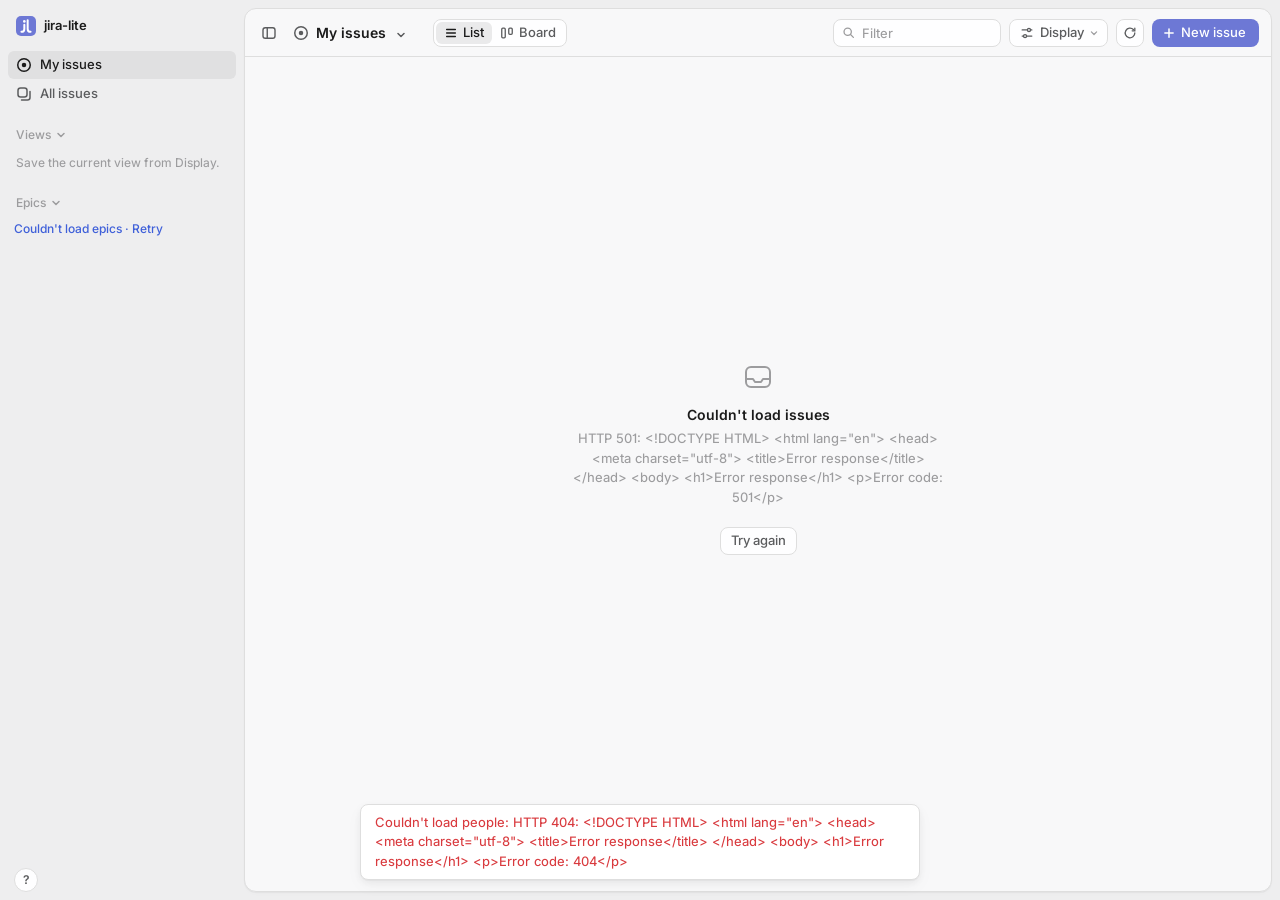
==== commit 75735f28: "Editing, Markdown descriptions, board grouping and a browser regression pass - Issue types at a glan" ====
--- a/web/index.html
+++ b/web/index.html
@@ -4,7 +4,7 @@
 <meta charset="utf-8">
 <meta name="viewport" content="width=device-width, initial-scale=1">
 <title>jira-lite</title>
-<link rel="icon" href="data:image/svg+xml,<svg xmlns='http://www.w3.org/2000/svg' viewBox='0 0 16 16'><rect width='16' height='16' rx='4' fill='%235e69d1'/></svg>">
+<link rel="icon" href="data:image/svg+xml,<svg xmlns='http://www.w3.org/2000/svg' viewBox='0 0 24 24'><rect width='24' height='24' rx='6' fill='%235e69d1'/><g fill='none' stroke='%23fff' stroke-width='2.4' stroke-linecap='round'><path d='M10 10.5v5a3.5 3.5 0 0 1-3.5 3.5'/><path d='M14 5v10.5a3.5 3.5 0 0 0 3.5 3.5'/></g><circle cx='10' cy='6.5' r='1.6' fill='%23fff'/></svg>">
 <link rel="preconnect" href="https://fonts.googleapis.com">
 <link rel="preconnect" href="https://fonts.gstatic.com" crossorigin>
 <link rel="stylesheet" href="https://fonts.googleapis.com/css2?family=Inter:opsz,wght@14..32,100..900&display=swap">
@@ -28,7 +28,7 @@
     <button class="btn icon ghost" id="sideBtn" title="Toggle sidebar ([)" aria-label="Toggle sidebar" aria-controls="side" aria-expanded="true">
       <svg width="16" height="16" viewBox="0 0 16 16" fill="none" stroke="currentColor" stroke-width="1.4"><rect x="2" y="2.75" width="12" height="10.5" rx="2.25"/><path d="M6.25 3v10"/></svg>
     </button>
-    <span id="title">My issues</span><span id="count"></span>
+    <button id="title" type="button" aria-haspopup="menu" title="Show someone else's issues"><span class="tlabel">My issues</span></button><span id="count"></span>
     <button class="epic-link" id="epicLink" hidden>
       <span class="lbl">Open epic</span>
       <svg width="12" height="12" viewBox="0 0 14 14" fill="none" stroke="currentColor" stroke-width="1.4" stroke-linecap="round" stroke-linejoin="round"><path d="M8.5 2.5h3v3M11.5 2.5L6.5 7.5M10 8.5v2a1 1 0 0 1-1 1H3.5a1 1 0 0 1-1-1V5a1 1 0 0 1 1-1h2"/></svg>
--- a/web/css/tokens.css
+++ b/web/css/tokens.css
@@ -25,6 +25,7 @@
   /* Priority icons follow Jira's colour coding (red / orange / amber / blue). */
   --prio-highest: #e5493a; --prio-high: #ff7235; --prio-medium: #e5a000;
   --prio-low: #2f7de1; --prio-lowest: #2f7de1; --prio-none: var(--faint);
+  --type-epic: #904ee2;
 }
 @media (prefers-color-scheme: dark) {
   :root {
@@ -44,5 +45,6 @@
 
     --prio-highest: #f2777a; --prio-high: #ff7235; --prio-medium: #f2c94c;
     --prio-low: #4ea7fc; --prio-lowest: #4ea7fc;
+    --type-epic: #a982f0;
   }
 }
--- a/web/css/layout.css
+++ b/web/css/layout.css
@@ -4,7 +4,7 @@
 body.side-hidden #side { margin-left: calc(-1 * var(--side-w)); visibility: hidden; }
 .side-scroll { flex: 1; min-height: 0; overflow: auto; display: flex; flex-direction: column; gap: 1px; margin: 0 -8px; padding: 0 8px; }
 .ws { display: flex; align-items: center; gap: 8px; height: 32px; flex: none; padding: 0 8px; margin-bottom: 8px; font-weight: 600; color: var(--title); }
-.logo { width: 20px; height: 20px; border-radius: 5px; background: var(--accent); color: #fff; display: grid; place-items: center; font-size: 10px; font-weight: 600; }
+.logo { flex: none; display: block; color: var(--accent); }
 .nav { display: flex; align-items: center; gap: 8px; width: 100%; height: var(--ctrl-h); flex: none; padding: 0 8px; border-radius: 6px; color: var(--muted);
   font-weight: 500; text-align: left; white-space: nowrap; transition: background var(--fast) var(--ease), color var(--fast) var(--ease); }
 .nav:hover { background: var(--side-hover); color: var(--text); }
@@ -40,7 +40,12 @@
   transition: margin var(--fast) var(--ease); }
 body.side-hidden #frame { margin-left: 8px; }
 #top { position: relative; height: 48px; flex: none; display: flex; align-items: center; gap: 8px; padding: 0 12px 0 10px; border-bottom: 1px solid var(--border); }
-#title { min-width: 0; overflow: hidden; text-overflow: ellipsis; font-size: 14px; font-weight: 600; color: var(--title); white-space: nowrap; margin-left: 2px; }
+#title { display: inline-flex; align-items: center; gap: 7px; min-width: 0; height: 28px; padding: 0 6px; margin-left: -4px; border-radius: 7px;
+  font-size: 14px; font-weight: 600; color: var(--title); white-space: nowrap; transition: background var(--fast) var(--ease); }
+#title:hover, #title[aria-expanded="true"] { background: var(--bg-hover); }
+#title .tlabel { min-width: 0; overflow: hidden; text-overflow: ellipsis; }
+#title .ticon-nav, #title .tchev { flex: none; color: var(--muted); }
+#title .av { width: 20px; height: 20px; font-size: 8.5px; }
 #count { color: var(--faint); font-weight: 500; white-space: nowrap; font-variant-numeric: tabular-nums; }
 .spacer { flex: 1; }
 .seg { display: inline-flex; flex: none; height: var(--ctrl-h); border: 1px solid var(--border); border-radius: 8px; padding: 2px; background: var(--ctrl); margin-left: 6px; }
--- a/web/css/list.css
+++ b/web/css/list.css
@@ -5,6 +5,7 @@
   background: var(--bg-group); color: var(--title); font-weight: 500; cursor: pointer; user-select: none; }
 .gh:focus-visible { outline-offset: -2px; }
 .gh .av { width: 16px; height: 16px; font-size: 7.5px; }
+.gcomp { color: var(--muted); flex: none; }
 .chev { color: var(--faint); transition: transform var(--fast) var(--ease); }
 .gh.closed .chev { transform: rotate(-90deg); }
 .gcount { color: var(--faint); font-variant-numeric: tabular-nums; }
@@ -21,10 +22,11 @@
 .ibtn:hover { background: var(--bg-focus); }
 .badge { display: inline-flex; align-items: center; gap: 4px; height: 20px; flex: none; padding: 0 6px; border: 1px solid var(--border); border-radius: 9999px;
   color: var(--muted); font-size: 11.5px; font-weight: 500; font-variant-numeric: tabular-nums; }
-.empty { padding: 48px 20px; text-align: center; color: var(--faint); }
 
 /* ---- metadata chips: labels and due date (rows and cards) ---- */
-.labels { display: inline-flex; align-items: center; gap: 4px; min-width: 0; }
+.labels { display: inline-flex; align-items: center; gap: 4px; min-width: 0; overflow: hidden; }
+/* With the peek panel open the list is too narrow for label pills; due dates and avatars stay. */
+#body:has(> #detail:not([hidden])) #list .labels { display: none; }
 .pill { display: inline-flex; align-items: center; gap: 5px; height: 20px; min-width: 0; max-width: 132px; padding: 0 7px; flex: none;
   border: 1px solid var(--border); border-radius: 9999px; color: var(--muted); font-size: 11.5px; font-weight: 500; white-space: nowrap; }
 .pill > span { overflow: hidden; text-overflow: ellipsis; }
@@ -46,3 +48,21 @@
 .selbox[aria-checked="true"] { background: var(--accent); border-color: var(--accent); color: #fff; }
 .row.sel { background: color-mix(in srgb, var(--accent) 9%, var(--bg)); }
 .row.sel.cur { background: color-mix(in srgb, var(--accent) 14%, var(--bg)); }
+
+/* ---- issue type and parent (rows and cards) ---- */
+.tbadge { display: inline-grid; place-items: center; flex: none; }
+.rid { width: 72px; white-space: nowrap; }
+/* The parent hint sits right after the title; the metadata stays right-aligned. */
+.row > .rtitle { flex: 0 1 auto; }
+.row > .rright { margin-left: auto; }
+.rid.epic, .tcard .top .epic { color: var(--type-epic); font-weight: 500; }
+.phint { display: inline-flex; align-items: center; gap: 2px; flex: none; max-width: 30%; min-width: 0; height: 20px; padding: 0 6px; border-radius: 5px;
+  color: var(--faint); font-size: 12px; white-space: nowrap; font-variant-numeric: tabular-nums; transition: background var(--fast) var(--ease), color var(--fast) var(--ease); }
+.phint:hover { background: var(--bg-focus); color: var(--title); }
+.phint .phsum { display: none; }
+.row > .phint { flex: 0 1000 auto; overflow: hidden; }
+.row > .phint .phkey { overflow: hidden; text-overflow: ellipsis; }
+#body:has(> #detail:not([hidden])) #list .phint { display: none; }
+.tcard .phint { display: flex; max-width: 100%; margin: -4px 0 8px -6px; }
+.tcard .phint .phsum { display: block; margin-left: 4px; overflow: hidden; text-overflow: ellipsis; color: var(--muted); }
+.tcard .phint:hover .phsum { color: inherit; }
--- a/web/css/board.css
+++ b/web/css/board.css
@@ -1,6 +1,6 @@
 /* ---- board ---- */
 #board { flex: 1; min-width: 0; display: flex; gap: 8px; padding: 12px; overflow-x: auto; overflow-y: hidden; }
-#board[hidden], #list[hidden] { display: none; }
+#board[hidden], #list[hidden] { display: none !important; }  /* never let a view rule (e.g. .swim) show the other view */
 .col { width: 248px; flex: none; display: flex; flex-direction: column; max-height: 100%; border-radius: 10px; background: var(--bg-group); }
 .col.drop { outline: 2px dashed var(--accent); outline-offset: -2px; }
 .colh { display: flex; align-items: center; gap: 8px; height: 40px; flex: none; padding: 0 12px; font-weight: 500; color: var(--title); }
@@ -17,14 +17,24 @@
 .tcard .bot .labels { flex-wrap: wrap; }
 .tcard .pill { max-width: 112px; }
 
-/* Folded empty columns and "Show completed": quiet chips after the last column. */
-.lane { flex: none; display: flex; flex-direction: column; align-items: flex-start; gap: 6px; padding-top: 6px; }
-.lane-chip { height: var(--ctrl-h); padding: 0 10px; border: 1px dashed var(--border); border-radius: 8px; color: var(--muted); font-weight: 500; white-space: nowrap;
-  transition: background var(--fast) var(--ease), color var(--fast) var(--ease), border-color var(--fast) var(--ease); }
-.lane-chip:hover { background: var(--bg-hover); color: var(--text); border-style: solid; }
 
 /* Multi-select: the checkbox covers the priority icon on hover / while selecting. */
 .tcard { position: relative; }
 .tcard .selbox { left: auto; right: 10px; top: 9px; margin-top: 0; }
 .tcard:hover .top .picon, .selecting .tcard .top .picon { visibility: hidden; }
 .tcard.sel { border-color: color-mix(in srgb, var(--accent) 70%, var(--border)); background: color-mix(in srgb, var(--accent) 7%, var(--elevated)); }
+
+/* ---- swimlanes (Display › Grouping other than status) ---- */
+#board.swim:not([hidden]) { display: block; overflow: auto; padding: 0 12px 24px; }  /* :not([hidden]): List view must still hide it */
+.swimhead { position: sticky; top: 0; z-index: 2; display: flex; gap: 8px; width: max-content; min-width: 100%; padding: 12px 0 4px; background: var(--bg); }
+.swimhead > .colh { width: 248px; flex: none; height: 36px; border-radius: 10px; background: var(--bg-group); }
+.swimlane { width: max-content; min-width: 100%; margin-top: 8px; }
+.swimh { position: sticky; left: 0; display: inline-flex; align-items: center; gap: 8px; height: 32px; padding: 0 10px 0 4px; border-radius: 7px;
+  color: var(--title); font-weight: 500; cursor: pointer; user-select: none; }
+.swimh:hover { background: var(--bg-hover); }
+.swimh:focus-visible { outline-offset: -2px; }
+.swimh .av { width: 16px; height: 16px; font-size: 7.5px; }
+.swimh.closed .chev { transform: rotate(-90deg); }
+.swimrow { display: flex; gap: 8px; }
+.swimcell { width: 248px; flex: none; display: flex; flex-direction: column; gap: 6px; min-height: 52px; padding: 6px; border-radius: 10px; background: var(--bg-group); }
+.swimcell.drop { outline: 2px dashed var(--accent); outline-offset: -2px; }
--- a/web/css/detail.css
+++ b/web/css/detail.css
@@ -1,9 +1,21 @@
 /* ---- detail (peek) ---- */
-#detail { width: 50%; min-width: 400px; max-width: 760px; display: flex; flex-direction: column; border-left: 1px solid var(--border); background: var(--bg); }
+/* Resize handle on the panel's left border (resize.js); a line shows on hover and while dragging. */
+#dsplit { flex: none; position: relative; z-index: 2; width: 9px; margin: 0 -5px 0 -4px; cursor: col-resize; touch-action: none; }
+#dsplit::after { content: ""; position: absolute; top: 0; bottom: 0; left: 3px; width: 3px; border-radius: 2px; background: transparent;
+  transition: background var(--fast) var(--ease); }
+#dsplit:hover::after, #dsplit:focus-visible::after, .resizing #dsplit::after { background: var(--accent); }
+#dsplit:focus-visible { outline: none; }
+#body:has(> #detail[hidden]) > #dsplit { display: none; }
+body.resizing { cursor: col-resize; user-select: none; }
+#detail { width: var(--detail-w, 50%); min-width: max(280px, min(400px, calc(100% - 320px))); max-width: var(--detail-max, 760px); display: flex; flex-direction: column; border-left: 1px solid var(--border); background: var(--bg); }
 #detail[hidden] { display: none; }
 .dh { height: 48px; flex: none; display: flex; align-items: center; gap: 4px; padding: 0 12px 0 24px; border-bottom: 1px solid var(--border); color: var(--muted); min-width: 0; }
-.dh .crumb { font-weight: 500; white-space: nowrap; }
-.dh .ckey { color: var(--title); }
+.dh .crumbs { display: flex; align-items: center; gap: 1px; min-width: 0; overflow: hidden; margin-left: -6px; }
+.dh .crumb { display: inline-flex; align-items: center; gap: 6px; height: 26px; padding: 0 6px; border-radius: 6px; font-weight: 500; white-space: nowrap;
+  font-variant-numeric: tabular-nums; }
+.dh .clink { color: var(--muted); flex: 0 1 auto; min-width: 0; }
+.dh .clink:hover { background: var(--bg-hover); color: var(--title); }
+.dh .ckey { color: var(--title); flex: none; }
 .dh .csep { color: var(--faint); padding: 0 2px; }
 .dh .btn.icon { border-color: transparent; background: none; color: var(--muted); }
 .dh .btn.icon:hover { background: var(--bg-hover); color: var(--title); }
@@ -12,7 +24,7 @@
 .parent { display: inline-flex; align-items: center; gap: 6px; max-width: 100%; margin-bottom: 8px; color: var(--muted); font-size: 12px; font-weight: 500; }
 .parent:hover { color: var(--title); }
 .parent span { overflow: hidden; white-space: nowrap; text-overflow: ellipsis; }
-.dtitle { display: block; width: 100%; font-size: 20px; line-height: 28px; font-weight: 600; color: var(--title); margin: 0 0 14px; letter-spacing: -.01em;
+.dtitle { display: block; width: 100%; overflow-wrap: anywhere; font-size: 20px; line-height: 28px; font-weight: 600; color: var(--title); margin: 0 0 14px; letter-spacing: -.01em;
   border-radius: 6px; cursor: text; }
 h1.dtitle:hover { background: var(--bg-hover); box-shadow: 0 0 0 4px var(--bg-hover); }
 textarea.dtitle { border: 0; outline: 0; background: var(--bg-hover); box-shadow: 0 0 0 4px var(--bg-hover); resize: none; padding: 0; overflow: hidden; font-family: inherit; }
@@ -53,7 +65,6 @@
 .pblock .labels { display: flex; flex-wrap: wrap; align-items: center; gap: 4px; padding: 3px 0; }
 .label { height: 22px; display: inline-flex; align-items: center; gap: 5px; padding: 0 2px 0 8px; border: 1px solid var(--border); border-radius: 9999px;
   background: var(--ctrl); font-size: 12px; font-weight: 500; color: var(--text); }
-.ldot { width: 7px; height: 7px; border-radius: 50%; background: var(--accent); flex: none; }
 .lx { width: 18px; height: 18px; display: inline-grid; place-items: center; border-radius: 50%; color: var(--faint); flex: none; }
 .lx svg { width: 10px; height: 10px; }
 .lx:hover { background: var(--bg-focus); color: var(--title); }
@@ -191,7 +202,7 @@
 /* ---- issue type icons ---- */
 .ticon { flex: none; border-radius: 3px; }
 .ti-task, .ti-subtask { color: #4bade8; } .ti-bug { color: #e5493a; } .ti-story, .ti-improvement, .ti-feature { color: #63ba3c; }
-.ti-epic { color: #904ee2; }
+.ti-epic { color: var(--type-epic); }
 
 /* ---- create dialog ---- */
 .csel { position: relative; padding-right: 8px; }
@@ -209,16 +220,22 @@
 .reqsec .props { margin-bottom: 4px; }
 .cdialog .mbody > .props { margin-bottom: 10px; }
 .cdialog .mfoot { flex-wrap: wrap; }
-.cmore { display: inline-flex; align-items: center; gap: 8px; color: var(--muted); font-size: 12px; font-weight: 500; cursor: pointer; user-select: none; margin-right: 12px; }
-.tgl { appearance: none; -webkit-appearance: none; width: 26px; height: 16px; margin: 0; border-radius: 9999px; background: var(--bg-focus); border: 1px solid var(--border);
-  position: relative; cursor: pointer; transition: background .12s var(--ease); flex: none; }
-.tgl::after { content: ""; position: absolute; top: 1px; left: 1px; width: 12px; height: 12px; border-radius: 50%; background: var(--elevated); box-shadow: var(--shadow-low);
-  transition: transform .12s var(--ease); }
-.tgl:checked { background: var(--accent); border-color: transparent; }
-.tgl:checked::after { transform: translateX(10px); background: #fff; }
-.tgl:focus-visible { outline: 2px solid var(--accent); outline-offset: 2px; }
 
 @media (max-width: 760px) {
   .dh { padding: 0 8px 0 16px; }
   .prow { grid-template-columns: 92px minmax(0, 1fr); }
 }
+
+/* ---- editable properties (pick lists, reporter) ---- */
+.pedit { display: inline-flex; align-items: center; min-width: 0; max-width: calc(100% + 6px); height: 24px; padding: 0 6px; margin-left: -6px; border-radius: 6px;
+  color: var(--text); text-align: left; transition: background var(--fast) var(--ease); }
+.pedit:hover { background: var(--bg-hover); }
+.multipick { min-width: 220px; }
+.mcheck { width: 14px; height: 14px; flex: none; display: inline-grid; place-items: center; border: 1px solid var(--faint); border-radius: 4px; color: #fff; }
+.mcheck.on { background: var(--accent); border-color: var(--accent); }
+.mfoot { border-top: 1px solid var(--border-faint); margin-top: 4px; font-weight: 400; }
+.composer textarea.mdedit { resize: none; font-family: ui-monospace, SFMono-Regular, Menlo, monospace; font-size: 13px; line-height: 1.6; }
+.composer textarea.mdedit.dropping { outline: 2px dashed var(--accent); outline-offset: 4px; border-radius: 4px; }
+
+.label { max-width: 100%; min-width: 0; }
+.label .ltext { min-width: 0; overflow: hidden; text-overflow: ellipsis; white-space: nowrap; }
--- a/web/css/overlays.css
+++ b/web/css/overlays.css
@@ -27,7 +27,7 @@
 .plist .mi { height: 38px; }
 #toast { position: fixed; left: 50%; bottom: 20px; transform: translate(-50%, 8px); opacity: 0; pointer-events: none; z-index: 40;
   background: var(--elevated); border: 1px solid var(--border); border-radius: 8px; box-shadow: var(--shadow-med);
-  padding: 8px 14px; max-width: min(560px, calc(100vw - 32px)); transition: opacity .15s var(--ease), transform .15s var(--ease); }
+  padding: 8px 14px; max-width: min(560px, calc(100vw - 32px)); overflow-wrap: anywhere; transition: opacity .15s var(--ease), transform .15s var(--ease); }
 #toast.show { opacity: 1; transform: translate(-50%, 0); }
 #toast.err { color: var(--err); }
 
@@ -92,3 +92,44 @@
 body.selecting #toast { bottom: 72px; }
 .menu.labelpop { width: 260px; padding: 4px; }
 .ldot { width: 8px; height: 8px; flex: none; margin: 0 3px; border-radius: 50%; background: hsl(var(--h) 58% 56%); }
+
+/* ---- delete issue ---- */
+.modal.deldialog { width: min(460px, 100%); margin-top: 14vh; }
+.deldialog .deltitle { color: var(--title); font-size: 15px; font-weight: 600; }
+.deldialog .mbody { padding: 10px 18px 16px; color: var(--text); line-height: 1.5; }
+.deldialog .mbody p { margin: 0 0 8px; }
+.deldialog .delsum { color: var(--title); font-weight: 500; }
+.dellabel { display: flex; flex-direction: column; gap: 6px; margin-top: 12px; color: var(--muted); font-size: 12px; }
+.dellabel b { color: var(--title); }
+.delinput { height: 32px; padding: 0 10px; border: 1px solid var(--border); border-radius: 7px; background: var(--ctrl); color: var(--text); outline: 0; font-size: 14px; }
+.delinput:focus { border-color: var(--err); }
+.deldialog .btn.danger:disabled { opacity: .45; filter: none; cursor: not-allowed; }
+.dh .btn.icon[aria-label="Delete issue…"]:hover { color: var(--err); }
+
+/* ---- image viewer (viewer.js) ---- */
+.overlay.vover { padding: 0; align-items: stretch; background: rgba(9, 9, 11, .97); }
+.viewer { flex: 1; display: flex; flex-direction: column; min-width: 0; outline: none; color: #e2e3e5; animation: fade .12s var(--ease); }
+.vbar { display: flex; align-items: center; gap: 8px; height: 52px; flex: none; padding: 0 12px 0 20px; }
+.vtitle { display: flex; align-items: baseline; gap: 10px; min-width: 0; }
+.vw-name { color: #fff; font-weight: 500; overflow: hidden; text-overflow: ellipsis; white-space: nowrap; }
+.vw-meta { color: #949597; font-size: 12px; white-space: nowrap; }
+.vbar .btn { background: #ffffff14; border-color: #ffffff1f; color: #e2e3e5; }
+.vbar .btn:hover { background: #ffffff24; color: #fff; text-decoration: none; }
+.vstage { flex: 1; min-height: 0; position: relative; display: flex; align-items: center; justify-content: center; padding: 8px 64px 32px; overflow: hidden; }
+.vimg { max-width: 100%; max-height: 100%; object-fit: contain; border-radius: 4px; box-shadow: 0 8px 40px #0008; cursor: zoom-in; background: #fff1; }
+.vstage.zoom { overflow: auto; align-items: flex-start; justify-content: flex-start; }
+.vstage.zoom .vimg { max-width: none; max-height: none; cursor: zoom-out; margin: auto; }
+.vnav { position: absolute; top: 50%; width: 40px; height: 40px; margin-top: -20px; display: grid; place-items: center; border-radius: 50%;
+  background: #ffffff14; color: #fff; z-index: 1; }
+.vnav:hover { background: #ffffff2e; }
+.vnav.prev { left: 14px; } .vnav.next { right: 14px; }
+@media (max-width: 760px) { .vstage { padding: 8px 8px 24px; } .vw-meta { display: none; } }
+
+/* Display › Statuses: a tick per status */
+.dhead { display: flex; align-items: center; justify-content: space-between; height: 26px; padding: 0 6px 0 8px; color: var(--faint); font-size: 12px; font-weight: 500; }
+.dhead .dall { padding: 1px 6px; }
+.dstats { max-height: 236px; overflow: auto; }
+.dstat .dname { display: inline-flex; align-items: center; gap: 8px; min-width: 0; }
+.dstat .dname > span { overflow: hidden; text-overflow: ellipsis; white-space: nowrap; }
+.dstat .dtick { width: 14px; height: 14px; display: grid; place-items: center; color: var(--accent); flex: none; }
+.dstat[aria-checked="false"] .dname { color: var(--faint); }
--- a/web/css/responsive.css
+++ b/web/css/responsive.css
@@ -34,17 +34,20 @@
   #newBtn { width: var(--ctrl-h); padding: 0; justify-content: center; }
   #newBtn .lbl { display: none; }
 
-  .row { display: grid; grid-template-columns: 22px auto 1fr auto; grid-template-areas: "st title title title" "pr id . right";
+  .row { display: grid; grid-template-columns: 22px auto auto 1fr auto; grid-template-areas: "st title title title title" "pr ty id hint right";
     align-items: center; column-gap: 8px; row-gap: 2px; height: auto; min-height: 58px; padding: 8px 12px; }
   .row > .ibtn:first-child { grid-area: pr; }
   .row > .ibtn:nth-of-type(2) { grid-area: st; }
   .row > .rid { grid-area: id; width: auto; font-size: 12px; }
+  .row > .tbadge { grid-area: ty; }
+  .row > .phint { grid-area: hint; justify-self: start; max-width: 100%; }
   .row > .rtitle { grid-area: title; white-space: normal; display: -webkit-box; -webkit-line-clamp: 2; -webkit-box-orient: vertical; line-height: 19px; }
   .row > .rright { grid-area: right; gap: 6px; max-width: none; }
   .gh { padding: 0 12px 0 8px; }
 
   #board { padding: 8px; }
-  .col { width: min(264px, 80vw); }
+  .col, .swimhead > .colh, .swimcell { width: min(264px, 80vw); }
+  #board.swim:not([hidden]) { padding: 0 8px 24px; }
 
   #detail { position: fixed; inset: 0; z-index: 5; width: auto; min-width: 0; max-width: none; border: 0; }
   .dscroll { padding: 20px 16px 40px; }
@@ -69,3 +72,8 @@
   .selbtn { padding: 0 9px; }
   .selbtn.clear .selx { display: block; }
 }
+
+/* Phone: the panel is full-screen, nothing to resize. */
+@media (max-width: 760px) {
+  #dsplit { display: none; }
+}
--- a/web/css/auth.css
+++ b/web/css/auth.css
@@ -5,7 +5,7 @@
 .signin-card { width: min(360px, 100%); display: flex; flex-direction: column; align-items: center; text-align: center;
   padding: 36px 32px 26px; background: var(--elevated); border: 1px solid var(--border); border-radius: 12px;
   box-shadow: var(--shadow-med); animation: pop .15s var(--ease); }
-.logo.big { width: 40px; height: 40px; border-radius: 10px; font-size: 15px; margin-bottom: 20px; }
+.logo.big { margin-bottom: 20px; }
 .signin-card h1 { margin: 0; font-size: 18px; line-height: 26px; font-weight: 600; color: var(--title); letter-spacing: -.01em; }
 .signin-card .where { margin: 4px 0 24px; color: var(--muted); overflow-wrap: anywhere; }
 .btn.big { width: 100%; height: 36px; justify-content: center; gap: 8px; font-size: 13.5px; }
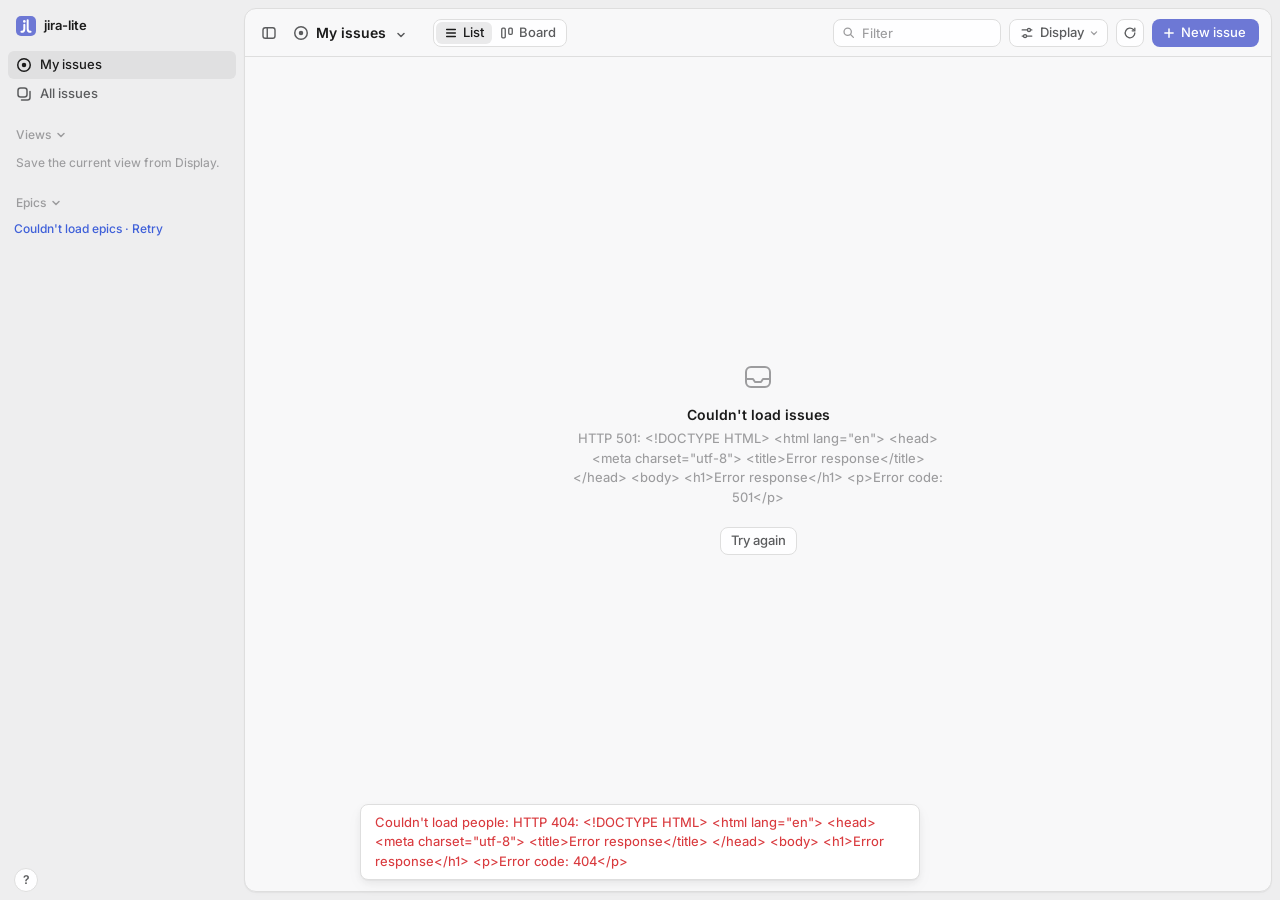
==== commit 8f40b970: "Dialog mode for issue details; faster reloads and instant ticket reopen - Display › "Open issues in"" ====
--- a/web/index.html
+++ b/web/index.html
@@ -18,6 +18,57 @@
 <link rel="stylesheet" href="css/overlays.css">
 <link rel="stylesheet" href="css/responsive.css">
 <link rel="stylesheet" href="css/auth.css">
+<!-- Every module, fetched in parallel instead of one import level at a time (test_smoke keeps this list exact). -->
+<link rel="modulepreload" href="js/actions.js">
+<link rel="modulepreload" href="js/activity.js">
+<link rel="modulepreload" href="js/adf.js">
+<link rel="modulepreload" href="js/api.js">
+<link rel="modulepreload" href="js/attachments.js">
+<link rel="modulepreload" href="js/attachview.js">
+<link rel="modulepreload" href="js/auth.js">
+<link rel="modulepreload" href="js/board.js">
+<link rel="modulepreload" href="js/bulk.js">
+<link rel="modulepreload" href="js/chips.js">
+<link rel="modulepreload" href="js/create.js">
+<link rel="modulepreload" href="js/cursor.js">
+<link rel="modulepreload" href="js/deleteview.js">
+<link rel="modulepreload" href="js/descimages.js">
+<link rel="modulepreload" href="js/detail.js">
+<link rel="modulepreload" href="js/display.js">
+<link rel="modulepreload" href="js/dom.js">
+<link rel="modulepreload" href="js/edits.js">
+<link rel="modulepreload" href="js/epics.js">
+<link rel="modulepreload" href="js/format.js">
+<link rel="modulepreload" href="js/help.js">
+<link rel="modulepreload" href="js/icons.js">
+<link rel="modulepreload" href="js/issues.js">
+<link rel="modulepreload" href="js/jql.js">
+<link rel="modulepreload" href="js/keyboard.js">
+<link rel="modulepreload" href="js/list.js">
+<link rel="modulepreload" href="js/main.js">
+<link rel="modulepreload" href="js/markdown.js">
+<link rel="modulepreload" href="js/mentionpicker.js">
+<link rel="modulepreload" href="js/mentions.js">
+<link rel="modulepreload" href="js/menu.js">
+<link rel="modulepreload" href="js/meta.js">
+<link rel="modulepreload" href="js/modal.js">
+<link rel="modulepreload" href="js/palette.js">
+<link rel="modulepreload" href="js/people.js">
+<link rel="modulepreload" href="js/priorities.js">
+<link rel="modulepreload" href="js/props.js">
+<link rel="modulepreload" href="js/propsview.js">
+<link rel="modulepreload" href="js/resize.js">
+<link rel="modulepreload" href="js/savedviews.js">
+<link rel="modulepreload" href="js/selection.js">
+<link rel="modulepreload" href="js/shortcuts.js">
+<link rel="modulepreload" href="js/sidebar.js">
+<link rel="modulepreload" href="js/state.js">
+<link rel="modulepreload" href="js/status.js">
+<link rel="modulepreload" href="js/sync.js">
+<link rel="modulepreload" href="js/timeline.js">
+<link rel="modulepreload" href="js/typeicons.js">
+<link rel="modulepreload" href="js/viewer.js">
+<link rel="modulepreload" href="js/views.js">
 <script type="module" src="js/main.js"></script>
 </head>
 <body>
@@ -60,6 +111,7 @@
   <div id="body">
     <div id="list"></div>
     <div id="board" hidden></div>
+    <div id="dscrim" aria-hidden="true"></div>
     <aside id="detail" hidden></aside>
   </div>
 </div>
--- a/web/css/list.css
+++ b/web/css/list.css
@@ -26,7 +26,7 @@
 /* ---- metadata chips: labels and due date (rows and cards) ---- */
 .labels { display: inline-flex; align-items: center; gap: 4px; min-width: 0; overflow: hidden; }
 /* With the peek panel open the list is too narrow for label pills; due dates and avatars stay. */
-#body:has(> #detail:not([hidden])) #list .labels { display: none; }
+body:not(.dmodal) #body:has(> #detail:not([hidden])) #list .labels { display: none; }
 .pill { display: inline-flex; align-items: center; gap: 5px; height: 20px; min-width: 0; max-width: 132px; padding: 0 7px; flex: none;
   border: 1px solid var(--border); border-radius: 9999px; color: var(--muted); font-size: 11.5px; font-weight: 500; white-space: nowrap; }
 .pill > span { overflow: hidden; text-overflow: ellipsis; }
@@ -62,7 +62,7 @@
 .phint .phsum { display: none; }
 .row > .phint { flex: 0 1000 auto; overflow: hidden; }
 .row > .phint .phkey { overflow: hidden; text-overflow: ellipsis; }
-#body:has(> #detail:not([hidden])) #list .phint { display: none; }
+body:not(.dmodal) #body:has(> #detail:not([hidden])) #list .phint { display: none; }
 .tcard .phint { display: flex; max-width: 100%; margin: -4px 0 8px -6px; }
 .tcard .phint .phsum { display: block; margin-left: 4px; overflow: hidden; text-overflow: ellipsis; color: var(--muted); }
 .tcard .phint:hover .phsum { color: inherit; }
--- a/web/css/detail.css
+++ b/web/css/detail.css
@@ -239,3 +239,13 @@
 
 .label { max-width: 100%; min-width: 0; }
 .label .ltext { min-width: 0; overflow: hidden; text-overflow: ellipsis; white-space: nowrap; }
+
+/* ---- dialog mode (Display › Open issues in › Dialog): the panel floats centred over the list ---- */
+#dscrim { display: none; }
+@media (min-width: 761px) {
+  body.dmodal #body:has(> #detail:not([hidden])) > #dscrim { display: block; position: fixed; inset: 0; z-index: 14; background: var(--overlay); animation: fade .12s var(--ease); }
+  body.dmodal #detail { position: fixed; z-index: 15; top: 5vh; left: 50%; transform: translateX(-50%); width: min(1080px, calc(100vw - 48px)); min-width: 0; max-width: none;
+    height: 90vh; border: 1px solid var(--border); border-radius: 12px; box-shadow: var(--shadow-high); overflow: hidden; animation: dpop .15s var(--ease); }
+  body.dmodal #dsplit { display: none; }
+}
+@keyframes dpop { from { opacity: 0; transform: translate(-50%, -4px); } }
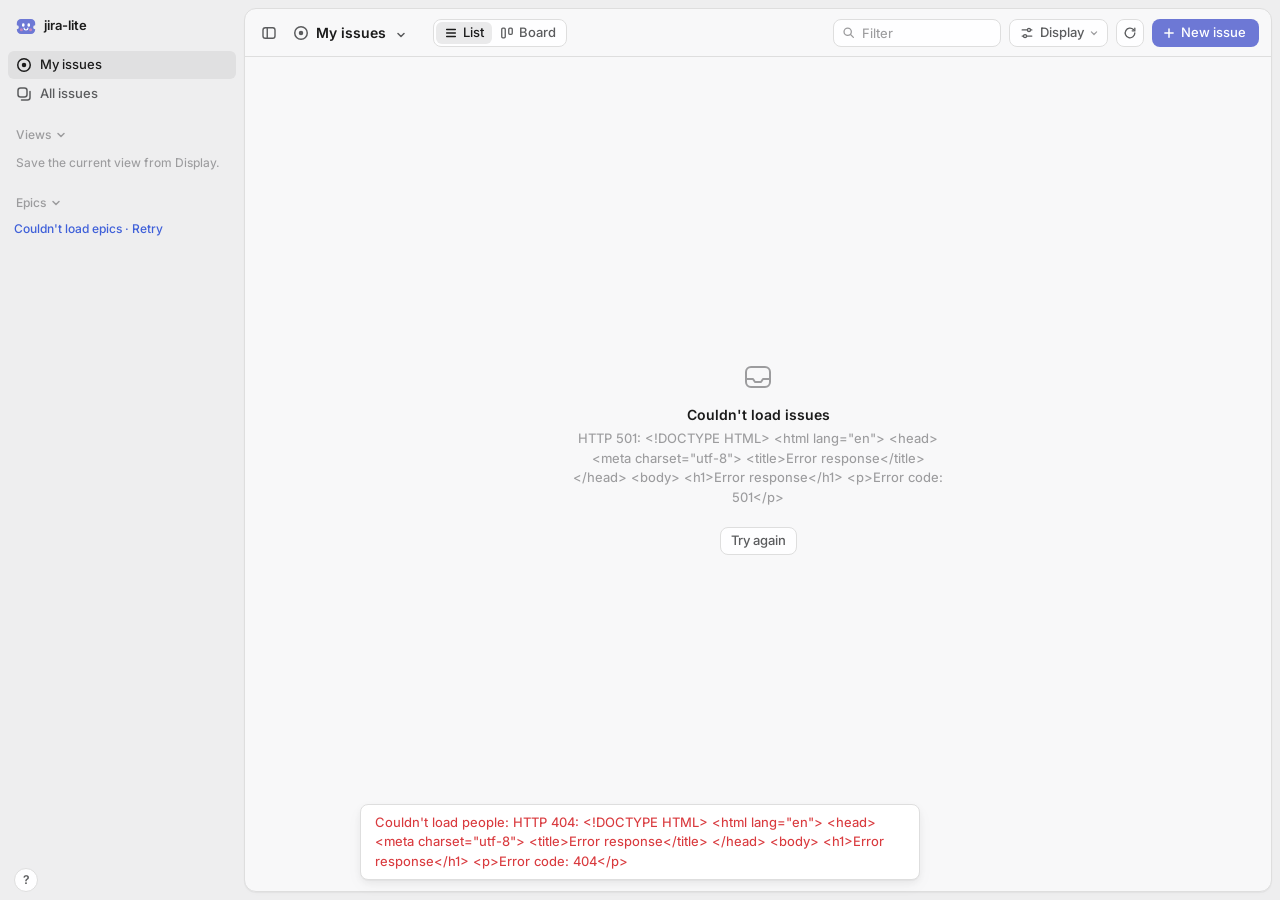
==== commit 75161150: "Ticket-face logo and a hopping loader for first-time issue opens The logo (sidebar, sign-in, create " ====
--- a/web/index.html
+++ b/web/index.html
@@ -4,7 +4,7 @@
 <meta charset="utf-8">
 <meta name="viewport" content="width=device-width, initial-scale=1">
 <title>jira-lite</title>
-<link rel="icon" href="data:image/svg+xml,<svg xmlns='http://www.w3.org/2000/svg' viewBox='0 0 24 24'><rect width='24' height='24' rx='6' fill='%235e69d1'/><g fill='none' stroke='%23fff' stroke-width='2.4' stroke-linecap='round'><path d='M10 10.5v5a3.5 3.5 0 0 1-3.5 3.5'/><path d='M14 5v10.5a3.5 3.5 0 0 0 3.5 3.5'/></g><circle cx='10' cy='6.5' r='1.6' fill='%23fff'/></svg>">
+<link rel="icon" href="data:image/svg+xml,<svg xmlns='http://www.w3.org/2000/svg' viewBox='0 0 24 24'><path fill='%235e69d1' d='M6 3.5h12a5 5 0 0 1 5 5V11a2.4 2.4 0 0 0 0 4.8v.7a5 5 0 0 1-5 5H6a5 5 0 0 1-5-5v-.7A2.4 2.4 0 0 0 1 11V8.5a5 5 0 0 1 5-5z'/><g fill='%23ff8fab' opacity='.6'><circle cx='6.5' cy='16.6' r='1.8'/><circle cx='17.5' cy='16.6' r='1.8'/></g><g fill='%23fff'><rect x='7.2' y='8.6' width='3' height='4.4' rx='1.5'/><rect x='13.8' y='8.6' width='3' height='4.4' rx='1.5'/></g><path d='M9.7 14.6a2.3 2.1 0 0 0 4.6 0' fill='none' stroke='%23fff' stroke-width='1.4' stroke-linecap='round'/></svg>">
 <link rel="preconnect" href="https://fonts.googleapis.com">
 <link rel="preconnect" href="https://fonts.gstatic.com" crossorigin>
 <link rel="stylesheet" href="https://fonts.googleapis.com/css2?family=Inter:opsz,wght@14..32,100..900&display=swap">
--- a/web/css/detail.css
+++ b/web/css/detail.css
@@ -249,3 +249,25 @@
   body.dmodal #dsplit { display: none; }
 }
 @keyframes dpop { from { opacity: 0; transform: translate(-50%, -4px); } }
+
+/* ---- first-open loader: the logo hops, blinks, and its shadow shrinks as it jumps ---- */
+.dload { display: flex; flex-direction: column; align-items: center; gap: 12px; padding-top: 18vh; color: var(--muted); font-size: 12.5px; }
+.dload > * { opacity: 0; animation: lin .25s var(--ease) .15s forwards; }  /* nothing for 150 ms, so quick loads don't flash */
+@keyframes lin { to { opacity: 1; } }
+.buddy { position: relative; width: 48px; height: 52px; }
+.buddy .logo { position: absolute; left: 4px; bottom: 0; transform-origin: 50% 90%; animation: hop .9s infinite; }
+.buddy .eye { transform-box: fill-box; transform-origin: center; animation: blink 3.2s infinite; }
+.bshadow { position: absolute; left: 10px; bottom: 1px; width: 28px; height: 6px; border-radius: 50%; background: var(--skel); animation: bshadow .9s ease-in-out infinite; }
+@keyframes hop {
+  0%, 100% { transform: translateY(0) scale(1.14, .84); }
+  14% { transform: translateY(0) scale(1, 1); animation-timing-function: cubic-bezier(.2, .7, .4, 1); }
+  50% { transform: translateY(-16px) scale(.95, 1.06); animation-timing-function: cubic-bezier(.6, 0, .8, .3); }
+  86% { transform: translateY(0) scale(1, 1); }
+}
+@keyframes bshadow { 50% { transform: scaleX(.55); opacity: .5; } }
+@keyframes blink { 0%, 90%, 100% { transform: scaleY(1); } 94% { transform: scaleY(.15); } }
+.ldots i { display: inline-block; width: 3px; height: 3px; margin-left: 2px; border-radius: 50%; background: currentColor; animation: ldot 1.2s infinite; }
+.ldots i:nth-child(2) { animation-delay: .15s; }
+.ldots i:nth-child(3) { animation-delay: .3s; }
+@keyframes ldot { 0%, 60%, 100% { opacity: .25; transform: none; } 30% { opacity: 1; transform: translateY(-2px); } }
+@media (prefers-reduced-motion: reduce) { .buddy .logo, .buddy .eye, .bshadow, .ldots i { animation: none; } }
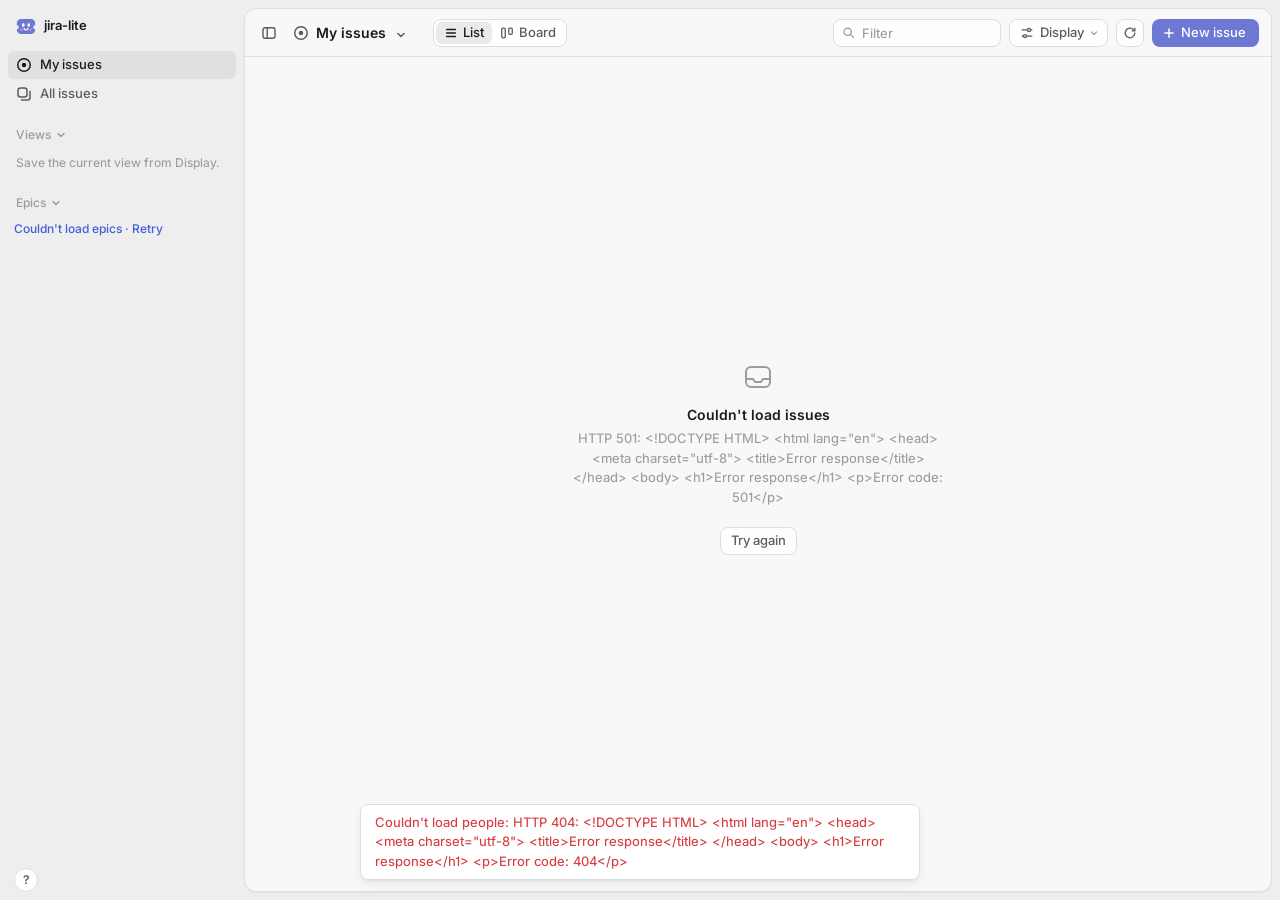
==== commit 68e0d8b6: "Image viewer: real zoom (click point, pinch, +/−/0, bar buttons) with drag/scroll pan" ====
--- a/web/index.html
+++ b/web/index.html
@@ -68,6 +68,7 @@
 <link rel="modulepreload" href="js/timeline.js">
 <link rel="modulepreload" href="js/typeicons.js">
 <link rel="modulepreload" href="js/viewer.js">
+<link rel="modulepreload" href="js/zoom.js">
 <link rel="modulepreload" href="js/views.js">
 <script type="module" src="js/main.js"></script>
 </head>
--- a/web/css/board.css
+++ b/web/css/board.css
@@ -1,7 +1,8 @@
 /* ---- board ---- */
 #board { flex: 1; min-width: 0; display: flex; gap: 8px; padding: 12px; overflow-x: auto; overflow-y: hidden; }
 #board[hidden], #list[hidden] { display: none !important; }  /* never let a view rule (e.g. .swim) show the other view */
-.col { width: 248px; flex: none; display: flex; flex-direction: column; max-height: 100%; border-radius: 10px; background: var(--bg-group); }
+/* Columns share the board's width equally and shrink to fit (no horizontal scroll); swimlane header + cells use the same rule so they stay aligned. */
+.col { flex: 1 1 0; min-width: 0; display: flex; flex-direction: column; max-height: 100%; border-radius: 10px; background: var(--bg-group); }
 .col.drop { outline: 2px dashed var(--accent); outline-offset: -2px; }
 .colh { display: flex; align-items: center; gap: 8px; height: 40px; flex: none; padding: 0 12px; font-weight: 500; color: var(--title); }
 .colh .cname { min-width: 0; overflow: hidden; white-space: nowrap; text-overflow: ellipsis; }
@@ -15,7 +16,14 @@
 .tcard .t { margin: 4px 0 8px; color: var(--title); font-weight: 500; display: -webkit-box; -webkit-line-clamp: 3; -webkit-box-orient: vertical; overflow: hidden; }
 .tcard .bot { display: flex; flex-wrap: wrap; align-items: center; gap: 4px 6px; min-height: 20px; }
 .tcard .bot .labels { flex-wrap: wrap; }
-.tcard .pill { max-width: 112px; }
+.tcard .pill { max-width: min(112px, 100%); }
+/* Narrow columns (many statuses, panel open): titles wrap anywhere, the key and chips truncate, the rest is clipped to the card. */
+.tcard { overflow: hidden; flex: none; }  /* flex: none: clipping would otherwise let crowded columns squash cards */
+.tcard .top { flex-wrap: wrap; }  /* the key drops under the type icon rather than vanish */
+.tcard .top > span:not(.tbadge):not(.spacer) { max-width: 100%; overflow: hidden; white-space: nowrap; text-overflow: ellipsis; }
+.tcard .t { overflow-wrap: anywhere; }
+.tcard .phint { overflow: hidden; }
+.tcard .due { flex: 0 1 auto; min-width: 0; overflow: hidden; }
 
 
 /* Multi-select: the checkbox covers the priority icon on hover / while selecting. */
@@ -26,9 +34,9 @@
 
 /* ---- swimlanes (Display › Grouping other than status) ---- */
 #board.swim:not([hidden]) { display: block; overflow: auto; padding: 0 12px 24px; }  /* :not([hidden]): List view must still hide it */
-.swimhead { position: sticky; top: 0; z-index: 2; display: flex; gap: 8px; width: max-content; min-width: 100%; padding: 12px 0 4px; background: var(--bg); }
-.swimhead > .colh { width: 248px; flex: none; height: 36px; border-radius: 10px; background: var(--bg-group); }
-.swimlane { width: max-content; min-width: 100%; margin-top: 8px; }
+.swimhead { position: sticky; top: 0; z-index: 2; display: flex; gap: 8px; padding: 12px 0 4px; background: var(--bg); }
+.swimhead > .colh { flex: 1 1 0; min-width: 0; height: 36px; border-radius: 10px; background: var(--bg-group); }
+.swimlane { margin-top: 8px; }
 .swimh { position: sticky; left: 0; display: inline-flex; align-items: center; gap: 8px; height: 32px; padding: 0 10px 0 4px; border-radius: 7px;
   color: var(--title); font-weight: 500; cursor: pointer; user-select: none; }
 .swimh:hover { background: var(--bg-hover); }
@@ -36,5 +44,5 @@
 .swimh .av { width: 16px; height: 16px; font-size: 7.5px; }
 .swimh.closed .chev { transform: rotate(-90deg); }
 .swimrow { display: flex; gap: 8px; }
-.swimcell { width: 248px; flex: none; display: flex; flex-direction: column; gap: 6px; min-height: 52px; padding: 6px; border-radius: 10px; background: var(--bg-group); }
+.swimcell { flex: 1 1 0; min-width: 0; display: flex; flex-direction: column; gap: 6px; min-height: 52px; padding: 6px; border-radius: 10px; background: var(--bg-group); }
 .swimcell.drop { outline: 2px dashed var(--accent); outline-offset: -2px; }
--- a/web/css/detail.css
+++ b/web/css/detail.css
@@ -270,4 +270,13 @@
 .ldots i:nth-child(2) { animation-delay: .15s; }
 .ldots i:nth-child(3) { animation-delay: .3s; }
 @keyframes ldot { 0%, 60%, 100% { opacity: .25; transform: none; } 30% { opacity: 1; transform: translateY(-2px); } }
-@media (prefers-reduced-motion: reduce) { .buddy .logo, .buddy .eye, .bshadow, .ldots i { animation: none; } }
+/* or it rises from behind a line, glances left and right, and ducks back down */
+.peek { position: relative; width: 70px; height: 46px; overflow: hidden; border-bottom: 2px solid var(--border); }
+.peek .logo { position: absolute; left: 15px; bottom: -36px; animation: peek 2.8s var(--ease) infinite; }
+.peek .eye { transform-box: fill-box; transform-origin: center; animation: look 2.8s var(--ease) infinite, blink 3.2s infinite; }
+@keyframes peek { 0%, 100% { transform: translateY(0); } 18%, 82% { transform: translateY(-26px); } }
+@keyframes look { 0%, 28% { translate: 0 0; } 38%, 50% { translate: -1.5px 0; } 60%, 72% { translate: 1.5px 0; } 82%, 100% { translate: 0 0; } }
+@media (prefers-reduced-motion: reduce) {
+  .buddy .logo, .dload .eye, .bshadow, .ldots i { animation: none; }
+  .peek .logo { animation: none; transform: translateY(-26px); }
+}
--- a/web/css/overlays.css
+++ b/web/css/overlays.css
@@ -116,9 +116,15 @@
 .vbar .btn { background: #ffffff14; border-color: #ffffff1f; color: #e2e3e5; }
 .vbar .btn:hover { background: #ffffff24; color: #fff; text-decoration: none; }
 .vstage { flex: 1; min-height: 0; position: relative; display: flex; align-items: center; justify-content: center; padding: 8px 64px 32px; overflow: hidden; }
-.vimg { max-width: 100%; max-height: 100%; object-fit: contain; border-radius: 4px; box-shadow: 0 8px 40px #0008; cursor: zoom-in; background: #fff1; }
-.vstage.zoom { overflow: auto; align-items: flex-start; justify-content: flex-start; }
-.vstage.zoom .vimg { max-width: none; max-height: none; cursor: zoom-out; margin: auto; }
+.vimg { max-width: 100%; max-height: 100%; object-fit: contain; border-radius: 4px; box-shadow: 0 8px 40px #0008; cursor: zoom-in; background: #fff1;
+  transition: transform .15s var(--ease); user-select: none; -webkit-user-select: none; }
+.vstage.zoomed .vimg { cursor: grab; touch-action: none; border-radius: 0; }
+.vstage.dragging .vimg { cursor: grabbing; transition: none; }
+.vstage.zoomed .vnav { opacity: .5; }
+.vstage.zoomed .vnav:hover { opacity: 1; }
+.vzooms { display: flex; gap: 2px; margin-right: 6px; }
+.vbar .btn.vzoom { min-width: 30px; justify-content: center; padding: 0 8px; font-variant-numeric: tabular-nums; }
+.vbar .btn.vlevel { min-width: 56px; }
 .vnav { position: absolute; top: 50%; width: 40px; height: 40px; margin-top: -20px; display: grid; place-items: center; border-radius: 50%;
   background: #ffffff14; color: #fff; z-index: 1; }
 .vnav:hover { background: #ffffff2e; }
--- a/web/css/responsive.css
+++ b/web/css/responsive.css
@@ -46,7 +46,8 @@
   .gh { padding: 0 12px 0 8px; }
 
   #board { padding: 8px; }
-  .col, .swimhead > .colh, .swimcell { width: min(264px, 80vw); }
+  .col, .swimhead > .colh, .swimcell { width: min(264px, 80vw); flex: none; }  /* phone: fixed columns, the board scrolls */
+  .swimhead, .swimlane { width: max-content; min-width: 100%; }
   #board.swim:not([hidden]) { padding: 0 8px 24px; }
 
   #detail { position: fixed; inset: 0; z-index: 5; width: auto; min-width: 0; max-width: none; border: 0; }
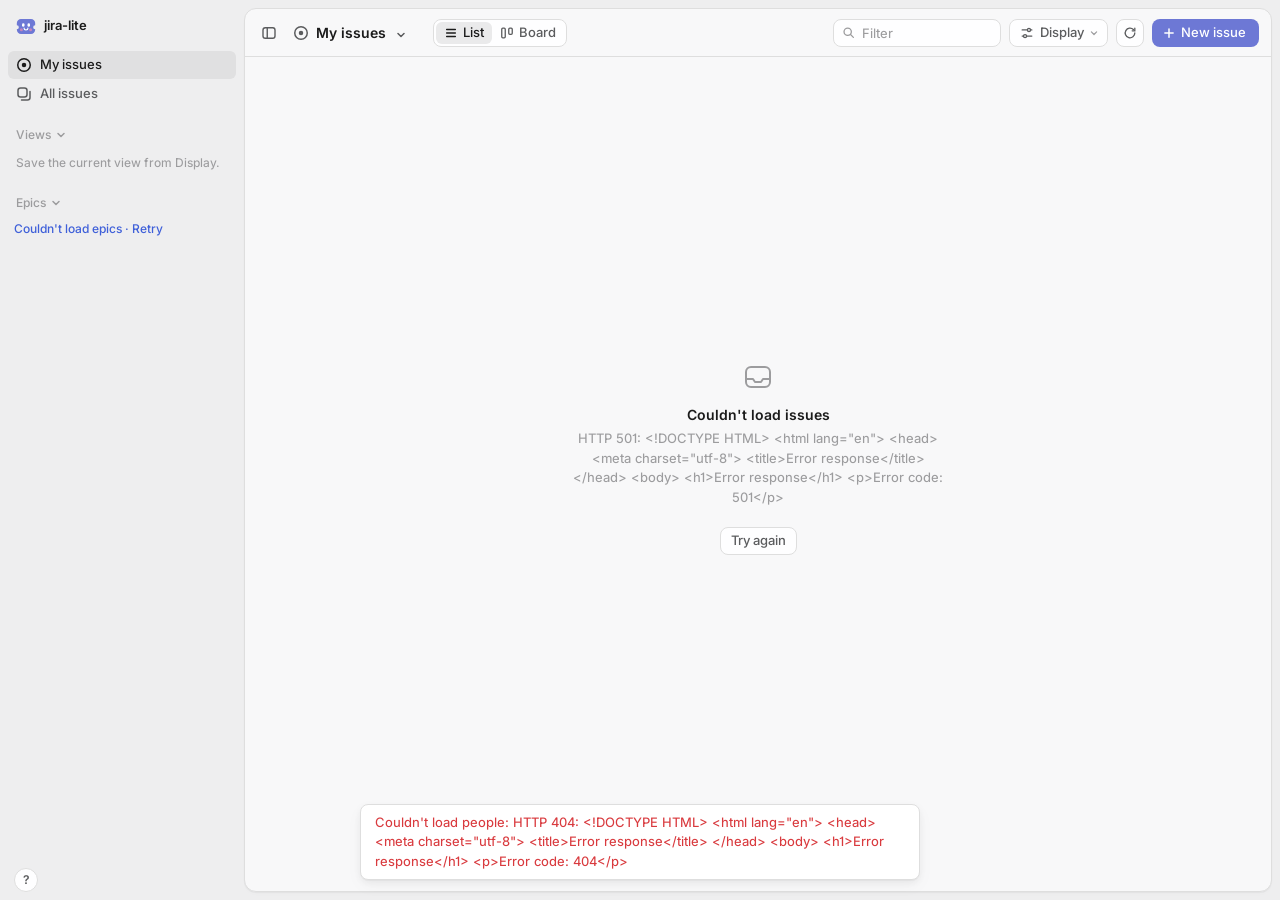
==== commit 0d8fa88a: "Keep unsaved edits across sign-in, show cut-off counts, test refresh races - Unsaved title / descrip" ====
--- a/web/index.html
+++ b/web/index.html
@@ -36,6 +36,7 @@
 <link rel="modulepreload" href="js/detail.js">
 <link rel="modulepreload" href="js/display.js">
 <link rel="modulepreload" href="js/dom.js">
+<link rel="modulepreload" href="js/drafts.js">
 <link rel="modulepreload" href="js/edits.js">
 <link rel="modulepreload" href="js/epics.js">
 <link rel="modulepreload" href="js/format.js">
@@ -52,6 +53,7 @@
 <link rel="modulepreload" href="js/menu.js">
 <link rel="modulepreload" href="js/meta.js">
 <link rel="modulepreload" href="js/modal.js">
+<link rel="modulepreload" href="js/overlay.js">
 <link rel="modulepreload" href="js/palette.js">
 <link rel="modulepreload" href="js/people.js">
 <link rel="modulepreload" href="js/priorities.js">
